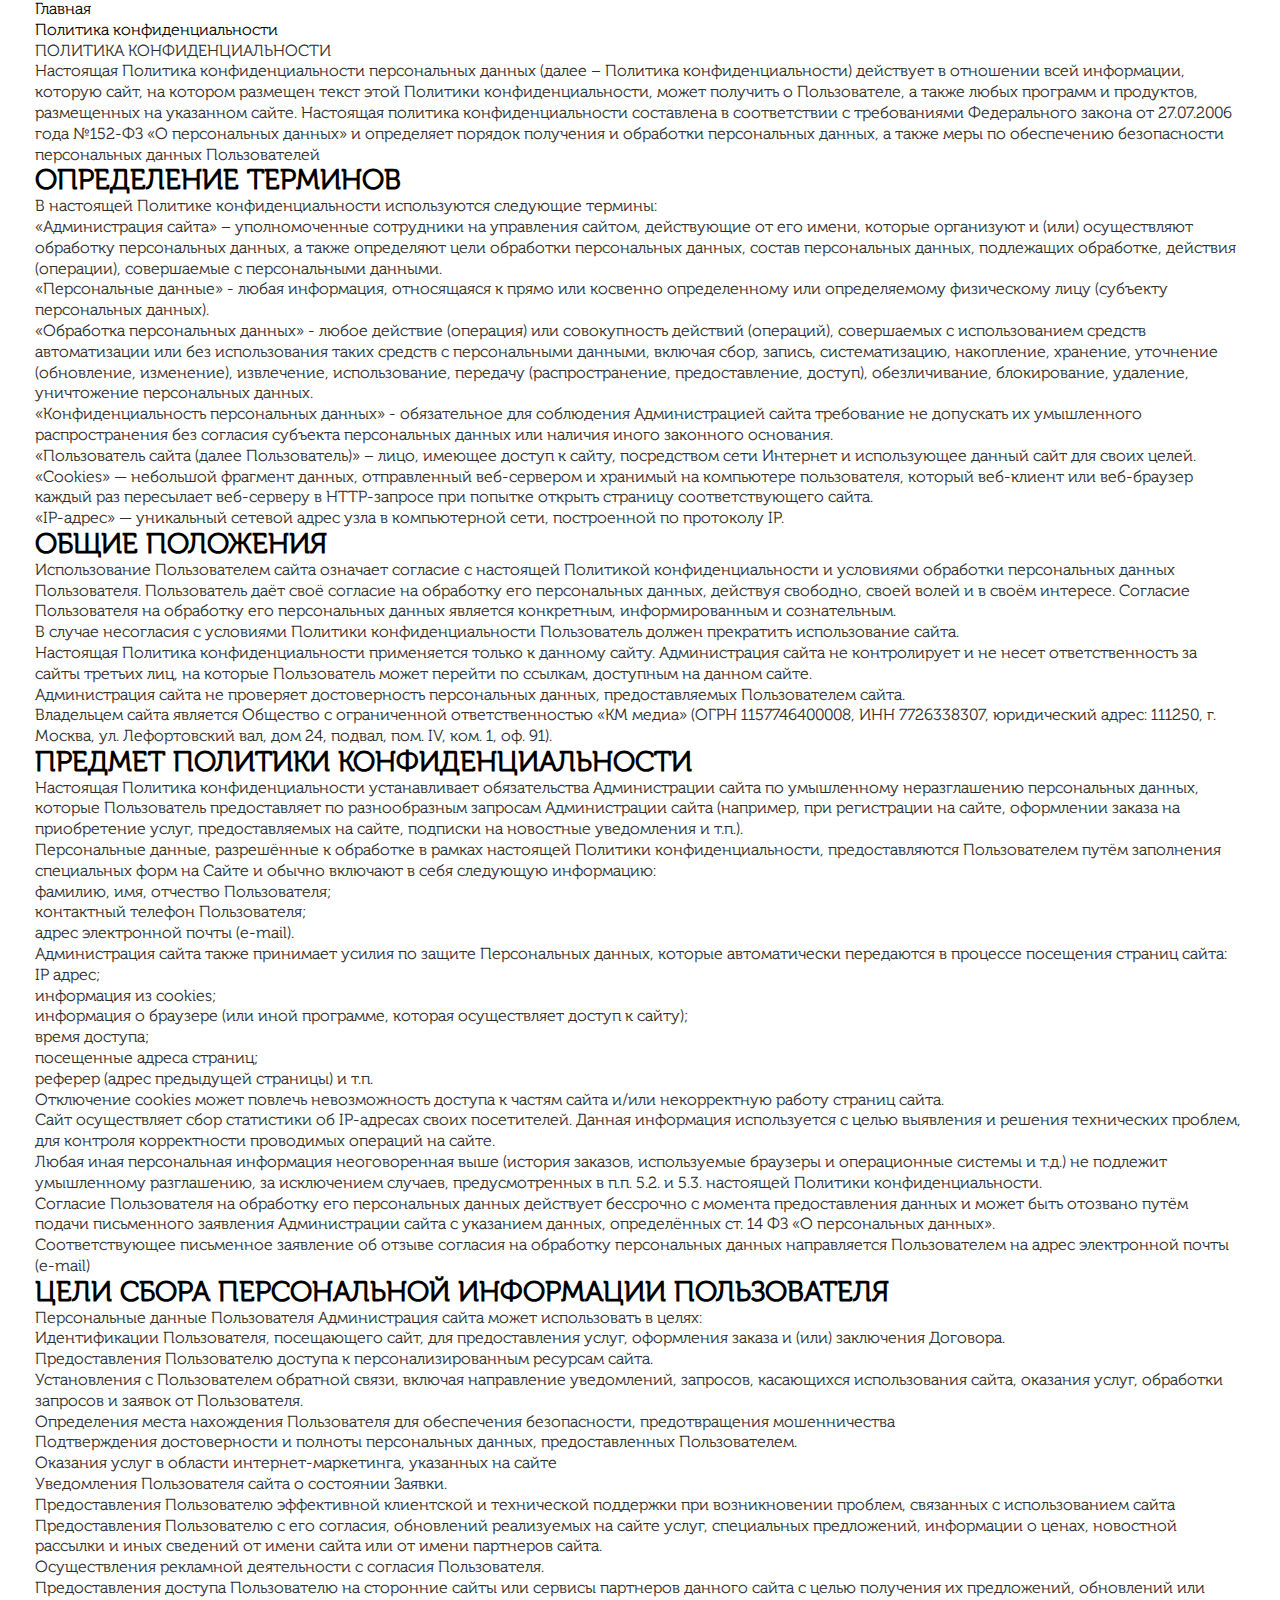
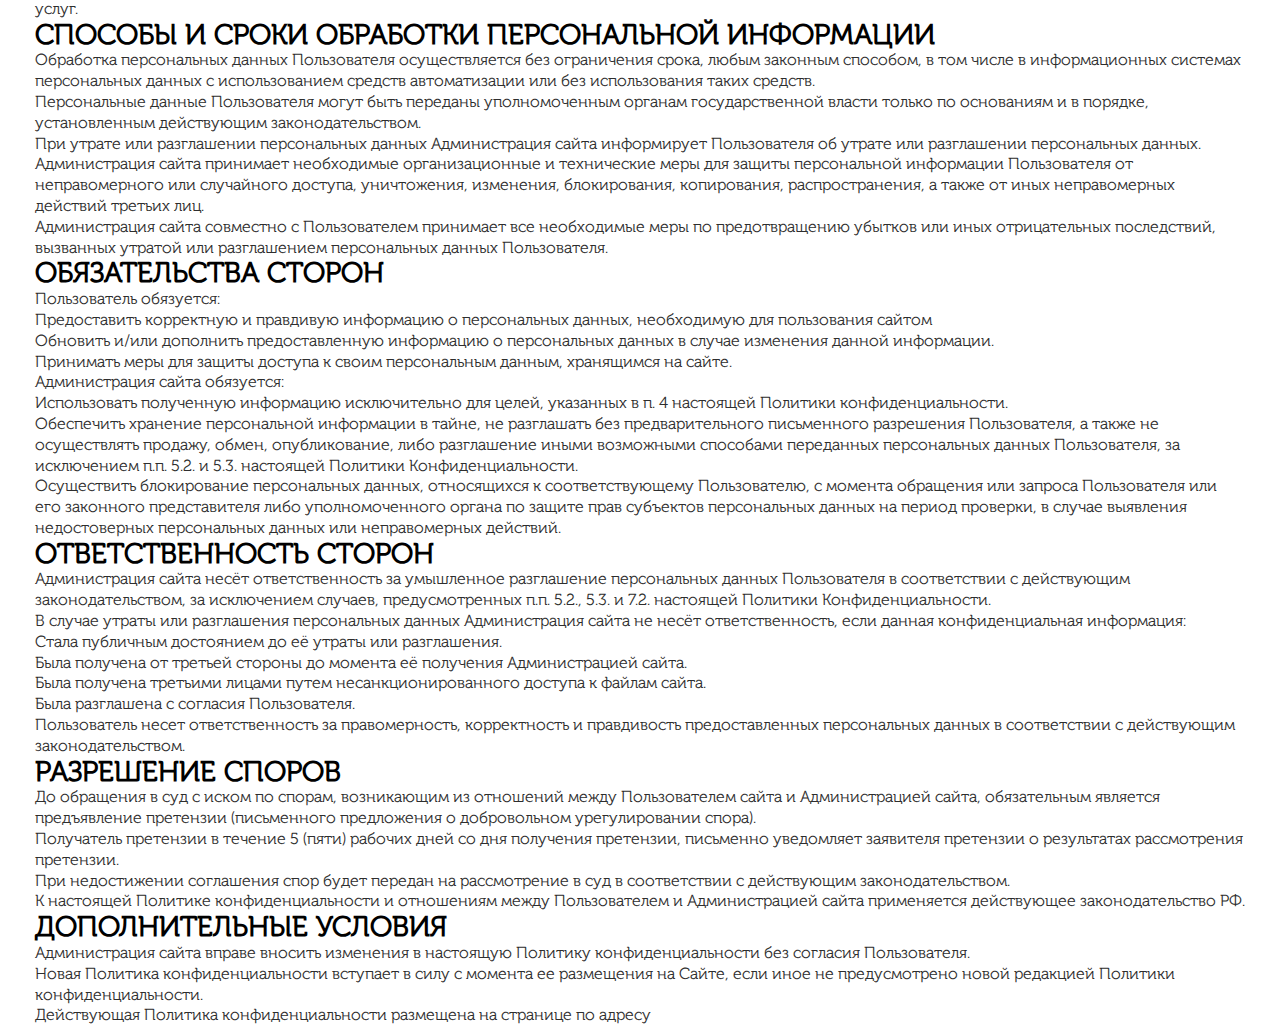
==== policy.html @ cc9a15c7 "Add files via upload" ====
<!DOCTYPE html>
<html lang="ru">
<head>
    <meta charset="UTF-8">
    <meta http-equiv="X-UA-Compatible" content="IE=edge">
    <meta name="viewport" content="width=device-width, initial-scale=1.0">
    <link rel="stylesheet" href="css/reset.css">
    <link rel="stylesheet" href="css/style.css">
    <title>Политика конфиденциальности</title>
</head>
    <body>
        <div class="privacy">
            <div class="container">

                <nav class="privacy-nav">
                    <ul class="privacy-nav__list">
                        <li class="privacy-nav__item">
                            <a class="privacy-nav__link" href="index.html" aria-label="Вернутся на главную страницу">Главная</a>
                        </li>
                        <li class="privacy-nav__item">
                            <a class="disabled">Политика конфиденциальности</a>
                        </li>
                    </ul>
                </nav>

                <div class="privacy__container">
                    <h1 class="privacy__heading">ПОЛИТИКА КОНФИДЕНЦИАЛЬНОСТИ</h1>
                    <p class="privacy__text">
                        Настоящая Политика конфиденциальности персональных данных (далее – Политика конфиденциальности) действует в отношении всей информации, которую сайт, на котором размещен текст этой Политики конфиденциальности, может получить о Пользователе, а также любых программ и продуктов, размещенных на указанном сайте. Настоящая политика конфиденциальности составлена в соответствии с требованиями Федерального закона от 27.07.2006 года №152-ФЗ «О персональных данных» и определяет порядок получения и обработки персональных данных, а также меры по обеспечению безопасности персональных данных Пользователей
                    </p>
                </div>

               <ol class="privacy__list-wrapper">

                    <li class="privacy__items-wrapper">
                        <h2 class="privacy__heading">
                            ОПРЕДЕЛЕНИЕ ТЕРМИНОВ
                        </h2>
                        <ol class="privacy__list">
                            <li class="privacy__item">
                                В настоящей Политике конфиденциальности используются следующие термины:
                            </li>
                            <li class="privacy__item">
                                «Администрация сайта» – уполномоченные сотрудники на управления сайтом, действующие от его имени, которые организуют и (или) осуществляют обработку персональных данных, а также определяют цели обработки персональных данных, состав персональных данных, подлежащих обработке, действия (операции), совершаемые с персональными данными.
                            </li>
                            <li class="privacy__item">
                                «Персональные данные» - любая информация, относящаяся к прямо или косвенно определенному или определяемому физическому лицу (субъекту персональных данных).
                            </li>
                            <li class="privacy__item">
                                «Обработка персональных данных» - любое действие (операция) или совокупность действий (операций), совершаемых с использованием средств автоматизации или без использования таких средств с персональными данными, включая сбор, запись, систематизацию, накопление, хранение, уточнение (обновление, изменение), извлечение, использование, передачу (распространение, предоставление, доступ), обезличивание, блокирование, удаление, уничтожение персональных данных.
                            </li>
                            <li class="privacy__item">
                                «Конфиденциальность персональных данных» - обязательное для соблюдения Администрацией сайта требование не допускать их умышленного распространения без согласия субъекта персональных данных или наличия иного законного основания.
                            </li>
                            <li class="privacy__item">
                                «Пользователь сайта (далее Пользователь)» – лицо, имеющее доступ к сайту, посредством сети Интернет и использующее данный сайт для своих целей.
                            </li>
                            <li class="privacy__item">
                                «Cookies» — небольшой фрагмент данных, отправленный веб-сервером и хранимый на компьютере пользователя, который веб-клиент или веб-браузер каждый раз пересылает веб-серверу в HTTP-запросе при попытке открыть страницу соответствующего сайта.
                            </li>
                            <li class="privacy__item">
                                «IP-адрес» — уникальный сетевой адрес узла в компьютерной сети, построенной по протоколу IP.
                            </li>
                        </ol>
                    </li>

                    <li class="privacy__items-wrapper">
                        <h2 class="privacy__heading">
                            ОБЩИЕ ПОЛОЖЕНИЯ
                        </h2>
                        <ol class="privacy__list">
                            <li class="privacy__item">
                                Использование Пользователем сайта означает согласие с настоящей Политикой конфиденциальности и условиями обработки персональных данных Пользователя. Пользователь даёт своё согласие на обработку его персональных данных, действуя свободно, своей волей и в своём интересе. Согласие Пользователя на обработку его персональных данных является конкретным, информированным и сознательным.
                            </li>
                            <li class="privacy__item">
                                В случае несогласия с условиями Политики конфиденциальности Пользователь должен прекратить использование сайта.
                            </li>
                            <li class="privacy__item">
                                Настоящая Политика конфиденциальности применяется только к данному сайту. Администрация сайта не контролирует и не несет ответственность за сайты третьих лиц, на которые Пользователь может перейти по ссылкам, доступным на данном сайте.
                            </li>
                            <li class="privacy__item">
                                Администрация сайта не проверяет достоверность персональных данных, предоставляемых Пользователем сайта.
                            </li>
                            <li class="privacy__item">
                                Владельцем сайта является Общество с ограниченной ответственностью «КМ медиа» (ОГРН 1157746400008, ИНН 7726338307, юридический адрес: 111250, г. Москва, ул. Лефортовский вал, дом 24, подвал, пом. IV, ком. 1, оф. 91).
                            </li>
                        </ol>
                    </li>

                    <li class="privacy__items-wrapper">
                        <h2 class="privacy__heading">
                            ПРЕДМЕТ ПОЛИТИКИ КОНФИДЕНЦИАЛЬНОСТИ
                        </h2>
                        <ol class="privacy__list">
                            <li class="privacy__item">
                                Настоящая Политика конфиденциальности устанавливает обязательства Администрации сайта по умышленному неразглашению персональных данных, которые Пользователь предоставляет по разнообразным запросам Администрации сайта (например, при регистрации на сайте, оформлении заказа на приобретение услуг, предоставляемых на сайте, подписки на новостные уведомления и т.п.).
                            </li>
                            <li class="privacy__item">
                                Персональные данные, разрешённые к обработке в рамках настоящей Политики конфиденциальности, предоставляются Пользователем путём заполнения специальных форм на Сайте и обычно включают в себя следующую информацию:
                            </li>
                            <li class="privacy__item">
                                фамилию, имя, отчество Пользователя;
                            </li>
                            <li class="privacy__item">
                                контактный телефон Пользователя;
                            </li>
                            <li class="privacy__item">
                                адрес электронной почты (e-mail).
                            </li>
                            <li class="privacy__item">
                                Администрация сайта также принимает усилия по защите Персональных данных, которые автоматически передаются в процессе посещения страниц сайта:
                                <ul class="privacy__item-list">
                                    <li class="privacy__item-item">
                                        IP адрес;
                                    </li>
                                    <li class="privacy__item-item">
                                        информация из cookies;
                                    </li>
                                    <li class="privacy__item-item">
                                        информация о браузере (или иной программе, которая осуществляет доступ к сайту);
                                    </li>
                                    <li class="privacy__item-item">
                                        время доступа;
                                    </li>
                                    <li class="privacy__item-item">
                                        посещенные адреса страниц;
                                    </li>
                                    <li class="privacy__item-item">
                                        реферер (адрес предыдущей страницы) и т.п.
                                    </li>
                                </ul>
                            </li>
                            <li class="privacy__item">
                                Отключение cookies может повлечь невозможность доступа к частям сайта и/или некорректную работу страниц сайта.
                            </li>
                            <li class="privacy__item">
                                Сайт осуществляет сбор статистики об IP-адресах своих посетителей. Данная информация используется с целью выявления и решения технических проблем, для контроля корректности проводимых операций на сайте.
                            </li>
                            <li class="privacy__item">
                                Любая иная персональная информация неоговоренная выше (история заказов, используемые браузеры и операционные системы и т.д.) не подлежит умышленному разглашению, за исключением случаев, предусмотренных в п.п. 5.2. и 5.3. настоящей Политики конфиденциальности.
                            </li>
                            <li class="privacy__item">
                                Согласие Пользователя на обработку его персональных данных действует бессрочно с момента предоставления данных и может быть отозвано путём подачи письменного заявления Администрации сайта с указанием данных, определённых ст. 14 ФЗ «О персональных данных».
                            </li>
                            <li class="privacy__item">
                                Соответствующее письменное заявление об отзыве согласия на обработку персональных данных направляется Пользователем на адрес электронной почты (e-mail)
                            </li>
                        </ol>
                    </li>

                    <li class="privacy__items-wrapper">
                        <h2 class="privacy__heading">
                            ЦЕЛИ СБОРА ПЕРСОНАЛЬНОЙ ИНФОРМАЦИИ ПОЛЬЗОВАТЕЛЯ
                        </h2>
                        <ol class="privacy__list">
                            <li class="privacy__item">
                                Персональные данные Пользователя Администрация сайта может использовать в целях:
                            </li>
                            <li class="privacy__item">
                                Идентификации Пользователя, посещающего сайт, для предоставления услуг, оформления заказа и (или) заключения Договора.
                            </li>
                            <li class="privacy__item">
                                Предоставления Пользователю доступа к персонализированным ресурсам сайта.
                            </li>
                            <li class="privacy__item">
                                Установления с Пользователем обратной связи, включая направление уведомлений, запросов, касающихся использования сайта, оказания услуг, обработки запросов и заявок от Пользователя.
                            </li>
                            <li class="privacy__item">
                                Определения места нахождения Пользователя для обеспечения безопасности, предотвращения мошенничества
                            </li>
                            <li class="privacy__item">
                                Подтверждения достоверности и полноты персональных данных, предоставленных Пользователем.
                            </li>
                            <li class="privacy__item">
                                Оказания услуг в области интернет-маркетинга, указанных на сайте
                            </li>
                            <li class="privacy__item">
                                Уведомления Пользователя сайта о состоянии Заявки.
                            </li>
                            <li class="privacy__item">
                                Предоставления Пользователю эффективной клиентской и технической поддержки при возникновении проблем, связанных с использованием сайта
                            </li>
                            <li class="privacy__item">
                                Предоставления Пользователю с его согласия, обновлений реализуемых на сайте услуг, специальных предложений, информации о ценах, новостной рассылки и иных сведений от имени сайта или от имени партнеров сайта.
                            </li>
                            <li class="privacy__item">
                                Осуществления рекламной деятельности с согласия Пользователя.
                            </li>
                            <li class="privacy__item">
                                Предоставления доступа Пользователю на сторонние сайты или сервисы партнеров данного сайта с целью получения их предложений, обновлений или услуг.
                            </li>
                        </ol>
                    </li>

                    <li class="privacy__items-wrapper">
                        <h2 class="privacy__heading">
                            СПОСОБЫ И СРОКИ ОБРАБОТКИ ПЕРСОНАЛЬНОЙ ИНФОРМАЦИИ
                        </h2>
                        <ol class="privacy__list">
                            <li class="privacy__item">
                                Обработка персональных данных Пользователя осуществляется без ограничения срока, любым законным способом, в том числе в информационных системах персональных данных с использованием средств автоматизации или без использования таких средств.
                            </li>
                            <li class="privacy__item">
                                Персональные данные Пользователя могут быть переданы уполномоченным органам государственной власти только по основаниям и в порядке, установленным действующим законодательством.
                            </li>
                            <li class="privacy__item">
                                При утрате или разглашении персональных данных Администрация сайта информирует Пользователя об утрате или разглашении персональных данных.
                            </li>
                            <li class="privacy__item">
                                Администрация сайта принимает необходимые организационные и технические меры для защиты персональной информации Пользователя от неправомерного или случайного доступа, уничтожения, изменения, блокирования, копирования, распространения, а также от иных неправомерных действий третьих лиц.
                            </li>
                            <li class="privacy__item">
                                Администрация сайта совместно с Пользователем принимает все необходимые меры по предотвращению убытков или иных отрицательных последствий, вызванных утратой или разглашением персональных данных Пользователя.
                            </li>
                        </ol>
                    </li>

                    <li class="privacy__items-wrapper">
                        <h2 class="privacy__heading">
                            ОБЯЗАТЕЛЬСТВА СТОРОН
                        </h2>
                        <ol class="privacy__list">
                            <li class="privacy__item">
                                Пользователь обязуется:
                            </li>
                            <li class="privacy__item">
                                Предоставить корректную и правдивую информацию о персональных данных, необходимую для пользования сайтом
                            </li>
                            <li class="privacy__item">
                                Обновить и/или дополнить предоставленную информацию о персональных данных в случае изменения данной информации.
                            </li>
                            <li class="privacy__item">
                                Принимать меры для защиты доступа к своим персональным данным, хранящимся на сайте.
                            </li>
                            <li class="privacy__item">
                                Администрация сайта обязуется:
                            </li>
                            <li class="privacy__item">
                                Использовать полученную информацию исключительно для целей, указанных в п. 4 настоящей Политики конфиденциальности.
                            </li>
                            <li class="privacy__item">
                                Обеспечить хранение персональной информации в тайне, не разглашать без предварительного письменного разрешения Пользователя, а также не осуществлять продажу, обмен, опубликование, либо разглашение иными возможными способами переданных персональных данных Пользователя, за исключением п.п. 5.2. и 5.3. настоящей Политики Конфиденциальности.
                            </li>
                            <li class="privacy__item">
                                Осуществить блокирование персональных данных, относящихся к соответствующему Пользователю, с момента обращения или запроса Пользователя или его законного представителя либо уполномоченного органа по защите прав субъектов персональных данных на период проверки, в случае выявления недостоверных персональных данных или неправомерных действий.
                            </li>
                        </ol>
                    </li>

                    <li class="privacy__items-wrapper">
                        <h2 class="privacy__heading">
                            ОТВЕТСТВЕННОСТЬ СТОРОН
                        </h2>
                        <ol class="privacy__list">
                            <li class="privacy__item">
                                Администрация сайта несёт ответственность за умышленное разглашение персональных данных Пользователя в соответствии с действующим законодательством, за исключением случаев, предусмотренных п.п. 5.2., 5.3. и 7.2. настоящей Политики Конфиденциальности.
                            </li>
                            <li class="privacy__item">
                                В случае утраты или разглашения персональных данных Администрация сайта не несёт ответственность, если данная конфиденциальная информация:
                            </li>
                            <li class="privacy__item">
                                Стала публичным достоянием до её утраты или разглашения.
                            </li>
                            <li class="privacy__item">
                                Была получена от третьей стороны до момента её получения Администрацией сайта.
                            </li>
                            <li class="privacy__item">
                                Была получена третьими лицами путем несанкционированного доступа к файлам сайта.
                            </li>
                            <li class="privacy__item">
                                Была разглашена с согласия Пользователя.
                            </li>
                            <li class="privacy__item">
                                Пользователь несет ответственность за правомерность, корректность и правдивость предоставленных персональных данных в соответствии с действующим законодательством.
                            </li>
                        </ol>
                    </li>

                    <li class="privacy__items-wrapper">
                        <h2 class="privacy__heading">
                            РАЗРЕШЕНИЕ СПОРОВ
                        </h2>
                        <ol class="privacy__list">
                            <li class="privacy__item">
                                До обращения в суд с иском по спорам, возникающим из отношений между Пользователем сайта и Администрацией сайта, обязательным является предъявление претензии (письменного предложения о добровольном урегулировании спора).
                            </li>
                            <li class="privacy__item">
                                Получатель претензии в течение 5 (пяти) рабочих дней со дня получения претензии, письменно уведомляет заявителя претензии о результатах рассмотрения претензии.
                            </li>
                            <li class="privacy__item">
                                При недостижении соглашения спор будет передан на рассмотрение в суд в соответствии с действующим законодательством.
                            </li>
                            <li class="privacy__item">
                                К настоящей Политике конфиденциальности и отношениям между Пользователем и Администрацией сайта применяется действующее законодательство РФ.
                            </li>
                        </ol>
                    </li>

                    <li class="privacy__items-wrapper">
                        <h2 class="privacy__heading">
                            ДОПОЛНИТЕЛЬНЫЕ УСЛОВИЯ
                        </h2>
                        <ol class="privacy__list">
                            <li class="privacy__item">
                                Администрация сайта вправе вносить изменения в настоящую Политику конфиденциальности без согласия Пользователя.
                            </li>
                            <li class="privacy__item">
                                Новая Политика конфиденциальности вступает в силу с момента ее размещения на Сайте, если иное не предусмотрено новой редакцией Политики конфиденциальности.
                            </li>
                            <li class="privacy__item">
                                Действующая Политика конфиденциальности размещена на странице по адресу
                            </li>
                        </ol>
                    </li>

                    

               </ol>


                
            </div>
        </div>
    </body>
</html>
---- css/style.css ----
@font-face{
    font-family: 'Museo Cyrl';
    font-style: normal;
    font-display: swap;
    src: url(../fonts/MuseoCyrl300.woff2) format('woff2'),
         url(../fonts/MuseoCyrl300.woff) format('woff'),
         url(../fonts/MuseoCyrl500.woff2) format('woff2'),
         url(../fonts/MuseoCyrl500.woff) format('woff'),
         url(../fonts/MuseoCyrl700.woff2) format('woff2'),
         url(../fonts/MuseoCyrl700.woff) format('woff');
}

html,
body {
    box-sizing: border-box;
    width: 100%;
    height: 100%;
    min-height: 100%;
    scroll-behavior: smooth;
  }

html::-webkit-scrollbar {
    width: 5px; /* ширина для вертикального скролла */
    height: 0px; /* высота для горизонтального скролла */
    background-color: rgb(255, 219, 219); /* цвет фона */
    border-radius: 10px;
}

html::-webkit-scrollbar-thumb {
    background-color: rgb(255, 81, 81);
    border-radius: 10px;
}

*,
*:before,
*:after {
    box-sizing: inherit;
  }

body{
    font-family: 'Museo Cyrl', sans-serif;
    font-style: normal;
    font-weight: 300;
    font-size: 16px;
    line-height: 1.3;
    color: #2e2e2e;
    cursor: default;
}

.wrapper{
    display: flex;
    flex-direction: column;
    height: 100%;
}

.main{
    flex: 1 1 auto;
}

body.lock{
    overflow: hidden;
}

h2{
    font-family: 'Museo Cyrl', sans-serif;
    font-weight: 700;
    font-size: 28px;
    line-height: 1.1;
    color: #000000;
}

h3{
    font-family: 'Museo Cyrl', sans-serif;
    font-weight: 700;
    font-size: 24px;
    line-height: 1.1;
    color: #000000;
}

h4{
    font-family: 'Museo Cyrl', sans-serif;
    font-weight: 700;
    font-size: 18px;
    line-height: 1.1;
}

a{
    font-family: inherit;
    color: #000000;
    display: inline-block;
    cursor: pointer;
    text-decoration: none;
    font-size: 16px;
}

.btn{
    padding: 15px 20px;
    width: 100%;
    max-width: 200px;
    border-radius: 90px;
    transition: 0.3s;
    font-size: 16px;
    font-weight: 500;
    transition-property: all;
    text-align: center;
    vertical-align: middle;
}

.pink-btn {
    color: #ffffff;
    background-color: rgba(255, 0, 179, 1);
    background-image: linear-gradient(to top, rgba(0, 0, 0, 0.4), rgba(0, 0, 0, 0));
}

.pink-btn:hover{
    background-color: rgba(255, 0, 179, 0.8);
}

.yellow-btn{
    color: #000000;
    background-color: rgba(255, 251, 0, 1);
    background-image: linear-gradient(to top, rgba(0, 0, 0, 0.4), rgba(0, 0, 0, 0));
}

.yellow-btn:hover{
    background-color: rgba(255, 251, 0, 0.9);
    box-shadow: 0px 2px 5px rgba(255, 251, 0, 0.5);
}

.text-pink{
    color: rgb(255, 50, 102);
}

.text-yellow {
    color: rgb(245, 225, 148);
}

.list__item{
    position: relative;
}

.list__item::before{
    content: '';
    position: absolute;
    top: 7px;
    left: 0;
    width: 6px;
    height: 6px;
    border-radius: 50%;
    background-color: #fc9090;
}

.title-decor{
    position: relative;
}

.title-decor:after{
    content: '';
    position: absolute;
    bottom: -30px;
    left: 50%;
    transform: translateX(-50%);
    background-image: url(../images/dance-directions/stars.png);
    background-size: contain; 
}

.item-hover{
    border-radius: 15px;
    background-color: #fff5f5;
    border: 2px solid transparent;
    box-shadow: 0px 4px 8px rgba(0, 0, 0, 0.2);
    transition: 0.3s;
    transition-property: all;
    will-change: transform;
}

.item-hover:hover{
    background-color: #ffecec;
    border: 2px solid #fcc9c9;
    box-shadow: 0px 4px 8px rgba(0, 0, 0, 0.4);
    transform: translateY(-1px);
}

.container{
    max-width: 1230px;
    padding: 0 10px;
    margin: 0 auto;
}

button{
    cursor: pointer;
    border: 0;
}





.header__inner {
    display: flex;
    justify-content: space-between;
    align-items: center;
    padding: 15px 0;
}

.header__inner > *{
    margin: 0px 10px;
}

.header__inner > :first-child{
    margin-left: 0;
}

.header__inner > :last-child{
    margin-right: 0;
}

.logo-link {
    display: flex;
    align-items: center;
}

.logo-images {
    margin-right: 15px;
}

.logo-images img {
    width: 45px;
    height: 46px;
}

.logo-name {
    font-weight: 700;
}

.header__maps {
    display: flex;
    align-items: center;
}

.header__maps img {
    width: 18px;
    height: 24px;
}

.popup-maps {
    padding: 50px 30px 30px;
}

.popup-maps__title {
    text-align: center;
    margin-bottom: 30px;
}

.popup-maps__text {
    margin-bottom: 15px;
}

.popup-maps__text:last-child {
    margin-bottom: 0;
}

.header__maps-image {
    display: block;
    margin-right: 15px;
}

.header__phone {
    display: flex;
    align-items: center;
}

.header__phone-link{
    font-weight: 700;
}

.header__phone-link:hover{
    text-decoration: underline;
}

.header__phone-image {
    display: block;
    margin-right: 15px;
}

.header__phone-image img {
    width: 18px;
    height: 24px;
}

.header__callback-link{
    box-shadow: 0px 3px 10px rgb(163, 163, 163);
}

.header__callback-link:hover{
    box-shadow: 0px 3px 10px rgb(102, 102, 102);
}





.school-presentation{
    width: 100%;
    min-height: 600px;
    padding: 50px 0 20px;
    margin-bottom: 50px;
    background-size: cover;
    background-position: center;
    background-repeat: no-repeat;
    color: #ffffff;
}

.school-presentation__inner {
    display: flex;
    align-items: center;
    justify-content: center;
}

.school-presentation__image{
    display: flex;
    justify-content: center;
    align-items: flex-end;
    max-width: 400px;
    margin-right: 15px;
}

.school-presentation__image img{
    width: 100%;
}

.school-presentation__info {
    width: 100%;
    max-width: 560px;
}

.school-presentation__text {
    font-size: 30px;
    line-height: 1.4;
    font-weight: 700;
    margin-bottom: 30px;
}

.school-presentation__text .text-yellow{
    font-size: 35px;
}

.school-presentation__button {
    display: flex;
    align-items: center;
    margin-bottom: 40px;
}

.school-presentation__trial{
    position: relative;
}

.school-presentation__trial img{
    position: absolute;
    top: 50%;
    right: -55px;
    transform: translateY(-50%);
    width: 95px;
    height: 75px;
}

.school-presentation__directions{
    color: rgba(255, 251, 0, 1);
    border: 1px solid rgba(255, 251, 0, 1);
    background-image: linear-gradient(to top, rgba(0, 0, 0, 0.4), rgba(0, 0, 0, 0));
    margin-left: 65px;
}

.school-presentation__directions:hover{
    color: #000000;
    background-color: rgba(255, 251, 0, 1);
    box-shadow: 0px 2px 7px rgba(255, 251, 0, 0.5);
}

.school-presentation__list {
    display: flex;
    flex-wrap: wrap;
    margin-bottom: -25px;
}

.school-presentation__item {
    width: 50%;
    position: relative;
    padding-left: 35px;
    padding-right: 20px;
    margin-bottom: 25px;
}

.school-presentation__item::before{
    content: '';
    position: absolute;
    top: 5px;
    left: 0;
    background-image: url(../images/school-presentation/lightning.webp);
    width: 21px;
    height: 32px;
}




.video-preview {
    background: url(../images/video-preview/cap.png) 0% 0%, url(../images/video-preview/circle.png) 90% 15%, url(../images/video-preview/running.png) 90% 100%, url(../images/video-preview/triangle.png) 10% 50%;
    background-repeat: no-repeat;
    background-size: 250px;
    padding-bottom: 100px;
    margin-bottom: 20px;
}

.video-preview__title {
    text-align: center;
    margin-bottom: 10px;
}

.video-preview__inner {
    display: flex;
    justify-content: center;
    padding: 20px 0 50px;
}


.video-preview__image {
    position: relative;
    z-index: 2;
    max-width: 760px;
    margin: 0 15px;
}

.video-preview__image img{
    border-radius: 200px;
}

.video-preview__bg{
    display: block;
    object-fit: cover;
    width: 100%;
    height: 100%;
    max-height: 410px;
}

.video-preview__link{
    position: absolute;
    top: 50%;
    left: 50%;
    transform: translate(-50%, -50%);
}

.video-preview__link img{
    transition: 0.5s;
    transition-property: all;
    width: 120px;
    height: 120px;
}

.video-preview__link img:hover{
    transform: scale(1.30);
}

.video-preview__popup{
    width: 100%;
    height: 350px;
    margin: auto;
}

.video-preview__iframe{
    width: 100%;
    height: 350px;
    border-width: 0px;
}




.better-conditions {
    background: url(../images/better-conditions/star.png) 0% 20% / 200px, url(../images/background/better-conditions_bg.png) 100% 100% / 100%, url(../images/better-conditions/circle.png) 100% 100% / 300px;
    background-repeat: no-repeat;
    margin-bottom: 50px;
}

.better-conditions__inner {
    display: flex;
    justify-content: center;
    align-items: center;
    width: 100%;
    height: 100%;
}

.better-conditions__info {
    width: 100%;
    max-width: 400px;
    margin-right: 10px;
}

.better-conditions__title {
    margin-bottom: 25px;
}

.better-conditions__item {
    padding-left: 20px;
    margin-bottom: 15px;
    position: relative;
}

.better-conditions__item:last-child{
    margin-bottom: 0;
}

.better-conditions__span {
    font-weight: 700;
}

.better-conditions__image {
    width: 100%;
    max-width: 280px;
    position: relative;
    z-index: -1;
}

.better-conditions__image img{
    display: block;
    object-fit: contain;
    width: 100%;
    height: 100%;
    max-height: 480px;
}



.dance-directions {
    margin-bottom: 50px;
}

.dance-directions__title {
    text-align: center;
    margin-bottom: 60px;
}

.dance-directions .title-decor:after{
    width: 95px;
    height: 15px;
}

.dance-directions__inner {
    display: flex;
    justify-content: center;
    flex-wrap: wrap;
    width: 100%;
    margin-bottom: -20px;
}

.dance-directions__wrapper{
    display: flex;
    align-items: stretch;
    padding: 20px;
    width: 100%;
    max-width: 300px;
    min-height: 260px;
}

.dance-directions__item {
    position: relative;
    z-index: 1;
    display: block;
    width: 100%;
    border-radius: 20px;
    background-color: #fcf5f5;
    transition: 0.5s;
    transition-property: all;
    border: 2px solid transparent;
    box-shadow: 0px 8px 10px rgba(233, 233, 233, 1);
    will-change: transform;
}

.dance-directions__item:hover{
    transform: scale(1.05);
    z-index: 2;
    border: 2px solid #fcd2d2;
    box-shadow: 0px 8px 10px rgb(207, 207, 207);
}

.dance-directions__image {
    position: relative;
    border-radius: 20px;  
}

.dance-directions__image img{
    display: block;
    object-fit: cover;
    width: 100%;
    height: 100%;
    max-height: 169px;
    border-radius: 18px 18px 0 0;  
}

.dance-directions__info {
    text-align: center;
    padding: 15px;
}

.dance-directions__text {
    font-size: 20px;
    font-weight: 700;
}

.dance-directions__span{
    display: inline-block;
    margin-top: 5px;
}




.classes {
    margin-bottom: 80px;
}

.classes__title {
    text-align: center;
    margin-bottom: 30px;
}

.classes__inner{
    padding: 0 110px;
}

.classes__slider {
    max-width: 760px;
    height: 100%;
    margin: auto;
    position: relative;
}

.slick-arrow{
    cursor: pointer;
    position: absolute;
    z-index: 5;
    font-size: 0px;
    width: 50px;
    height: 50px;
    background-color: #fcd2d2;
    border: 2px solid transparent;
    border-radius: 50%;
    transition: 0.3s;
    transition-property: all;
    box-shadow: 0px 4px 10px rgba(0, 0, 0, 0.2);
}

.slick-arrow:hover{
    background-color: #ffdada;
    border: 2px solid #fc9090;
    box-shadow: 0px 4px 10px rgba(0, 0, 0, 0.4);
}

.slick-arrow:active{
    background-color: #ffe7e7;
    border: 2px solid #fc9090;
}

.slick-prev{
    top: 50%;
    left: -100px;
    transform: translateY(-50%);
    position: absolute;
}

.slick-prev:before,
.slick-prev:after{
    content: '';
    width: 20px;
    height: 2px;
    background-color: #fc9090;
    position: absolute;
    top: 50%;
    left: 15px;
    transform-origin: left;
    transition: 0.3s;
    transition-property: all;
    will-change: left;
}

.slick-prev:hover:before,
.slick-prev:hover:after{
    left: 12px;
}

.slick-prev:active:before,
.slick-prev:active:after{
    left: 8px;
}

.slick-prev:before{
    transform: rotate(45deg);
}

.slick-prev:after{
    transform: rotate(-45deg);
}


.slick-next{
    top: 50%;
    right: -100px;
    transform: translateY(-50%);
    position: absolute;
}

.slick-next:before,
.slick-next:after{
    content: '';
    width: 20px;
    height: 2px;
    background-color: #fc9090;
    position: absolute;
    top: 50%;
    right: 15px;
    transform-origin: right;
    transition: 0.3s;
    transition-property: all;
    will-change: right;
}

.slick-next:hover:before,
.slick-next:hover:after{
    right: 12px;
}

.slick-next:active:before,
.slick-next:active:after{
    right: 8px;
}

.slick-next:before{
    transform: rotate(45deg);
}

.slick-next:after{
    transform: rotate(-45deg);
}

.classes__image img{
    display: block;
    width: 100%;
    height: 100%;
    max-height: 462px;
    object-fit: cover;
    border-radius: 40px;
}

.classes .slick-track .slick-slide{
    display: flex;
    height: auto;
    max-height: 462px;
}



.about-school {
    background-image:  url(../images/background/about-school_bg.webp);
    background-size: cover;
    background-repeat: no-repeat;
    background-position: 60% 0%;
    margin-bottom: 50px;
    padding: 50px 0;
}

.about-school__wrapper {
    margin-top: 70px;
    margin-bottom: 70px;
    max-width: 700px;
}

.about-school__title {
    text-align: center;
    margin-bottom: 20px;
}

.about-school__inner {
    display: flex;
    justify-content: center;
    flex-wrap: wrap;
    max-width: 700px;
    margin-bottom: -10px;
}

.about-school__container{
    width: 100%;
    max-width: 220px;
    min-height: 200px;
    padding: 10px;
}

.about-school__item {
    width: 100%;
    height: 100%;
    font-weight: 300;
    text-align: center;
    color: #ffffff;
}

.about-school__image{
    width: 100%;
    max-height: 152px;
    margin-bottom: 5px;
}

.about-school__image img{
    display: block;
    object-fit: cover;
    width: 100%;
    height: 100%;
    max-height: 152px;
    border-radius: 40px;
}





.timetable-classes {
    margin-bottom: 50px;
}

.timetable-classes .title-decor:after{
    width: 95px;
    height: 15px;
}

.timetable-classes__title {
    text-align: center;
    margin-bottom: 60px;
}

.timetable-classes__link {
    display: block;
    max-width: 235px;
    margin: auto;
}




.pass-classes {
    background-color: #fff9f9;
    margin-bottom: 50px;
}

.pass-classes__title {
    text-align: center;
    margin-bottom: 30px;
}

.pass-classes__inner {
    display: flex;
    flex-wrap: wrap;
    justify-content: center;
    margin-bottom: -15px;
}

.pass-classes__wrapper {
    padding: 15px;
}

.pass-classes__item {
    width: 100%;
    max-width: 271px;
    height: 100%;
    min-height: 400px;
    border-radius: 20px;
    background-color: #fff;
    background-position: center 120%;
    background-repeat: no-repeat;
    box-shadow: 0px 4px 10px rgba(0, 0, 0, 0.2);
}

.pass-classes__info {
    padding: 20px;
}

.pass-classes__header{
    margin-bottom: 10px;
    display: flex;
    align-items: center;
    justify-content: space-between;
}

.pass-classes__text {
    font-size: 14px;
}

.classes__text{
    margin-bottom: 10px;
}

.pass-classes__list {
    margin-top: 10px;
    margin-bottom: 10px;
}

.pass-classes__list-item {
    font-size: 13px;
    margin-bottom: 5px;
    padding-left: 10px;
    position: relative;
}

.pass-classes__list-item:last-child{
    margin-bottom: 0;
}

.pass-classes__link{
    display: block;
    margin: 30px auto 0px;
}

.pass-classes__image img {
    width: 55px;
    height: 46px;
}



.school-teacher {
    background: url(../images/school-teacher/school-teacher_star.webp) 0% 0% / 180px, url(../images/school-teacher/school-teacher_triagle.png) 100% 100% / 250px;
    background-repeat: no-repeat;
    margin-bottom: 50px;
}

.school-teacher__title {
    text-align: center;
    margin-bottom: 30px;
}

.school-teacher__subtitle {
    text-align: center;
    margin-bottom: 32px;
}

.school-teacher__inner {
    display: flex;
    justify-content: center;
}

.school-teacher__list {
    display: flex;
    flex-direction: column;
    justify-content: space-between;
    max-width: 200px;
}

.school-teacher__item {
    display: flex;
    align-items: center;
    flex-direction: column;
    justify-content: center;
}

.school-teacher__item-image {
    width: 95px;
    height: 141px;
    margin-bottom: 5px;
    display: flex;
    align-items: center;
    justify-content: center;
}

.school-teacher__item-image img{
    object-fit: contain;
    width: 100%;
    height: 100%;
}

.school-teacher__text {
    text-align: center;
}

.school-teacher__image {
    display: flex;
    align-items: center;
    max-width: 320px;
    margin: 0px 15px;
}

.school-teacher__image img{
    width: 100%;
}




.photoshoot {
    margin-bottom: 50px;
}

.photoshoot__title {
    text-align: center;
    margin-bottom: 60px;
}

.photoshoot .title-decor:after{
    width: 95px;
    height: 15px;
}

.photoshoot__inner{
    padding: 0 120px;
}

.photoshoot__slider {
    max-width: 760px;
    margin: 0 auto 30px;
}

.photoshoot__item,
.container-show__item{
    position: relative;
}

.container-show--active .photoshoot__image{
    z-index: -1;
}

.container-show--active{
    z-index: -1;
}

.photoshoot__image:hover {
    cursor: pointer;
}

.photoshoot__image:hover .video-preview__link img{
    transform: scale(1.30);
}

.photoshoot__image {
    position: relative;
    max-width: 760px;
}

.photoshoot__image-bg{
    object-fit: cover;
    max-height: 506px;
}

.photoshoot__image img{
    width: 100%;
}

.photoshoot__video-youtube {
    position: absolute;
    top: 0;
    left: 0;
    z-index: -1;
    width: 100%;
    height: 100%;
    max-width: 760px;
    margin: auto;
}

.photoshoot__video-youtube iframe{
    width: 100%;
    height: 100%;
    border-width: 0px;
}

.photoshoot .slick-track .slick-slide{
    height: auto;
    max-height: 500px;
}

.photoshoot__row-images {
    max-width: 760px;
    margin: auto;
    display: flex;
    align-items: stretch;
    justify-content: space-between;
}

.photoshoot__item-image {
    max-width: 245px;
    margin: 0 5px;
}

.photoshoot__item-image img {
    object-fit: cover;
    display: block;
    width: 100%;
    height: 100%;
    max-height: 226px;
    border-radius: 15px;
}




.publication-content {
    margin-bottom: 50px;
}
.publication-content__title {
    text-align: center;
    margin-bottom: 100px;
}

.publication-content .title-decor:after{
    background-image: url(../images/publication-content/publication-content_heart-letter.webp);
    width: 85px;
    height: 85px;
    bottom: -100px;
}

.publication-content__wrapper{
    background-image: url(../images/background/publication-content_bg.webp);
    background-size: cover;
    background-repeat: no-repeat;
    background-position: 50% 0;
    padding: 50px;
}

.publication-content__inner {
    max-width: 450px;
    margin: 100px 0;
    margin-left: 50px;
    color: #ffffff;
}

.publication-content__heading {
    color: #ffffff;
    margin-bottom: 25px;
}

.publication-content__list {
    margin-bottom: 25px;
}

.publication-content__item {
    margin-bottom: 15px;
    padding-left: 25px;
}

.publication-content__item:last-child{
    margin-bottom: 0;
}

.publication-content__list .list__item::before{
    left: 5px;
}

.publication-content__info {
    max-width: 335px;
    min-height: 140px;
    border-radius: 25px;
    padding: 15px 20px;
    color: #000000;
    position: relative;
}

.publication-content__info:before{
    content: '';
    position: absolute;
    top: -15px;
    left: -23px;
    background-image: url(../images/publication-content/publication-content_heart.webp);
    background-repeat: no-repeat;
    background-size: contain;
    width: 50px;
    height: 50px;
}




.cost-classes {
    margin-bottom: 50px;
}

.cost-classes__title {
    text-align: center;
    margin-bottom: 30px;
}

.cost-classes__inner {
    display: flex;
    flex-wrap: wrap;
    align-items: center;
    justify-content: center;
    margin-bottom: -7px;
}

.cost-classes__link {
    display: flex;
    align-items: center;
    justify-content: space-between;
    width: 100%;
    max-width: 455px;
    min-height: 75px;
    padding: 15px;
    margin: 7px;
}

.cost-classes__text {
    max-width: 220px;
    font-weight: 700;
}

.cost-classes__subscription {
    display: block;
    font-size: 12px;
    font-weight: 300;
    margin-top: 5px;
}

.cost-classes__btn {
    display: flex;
    align-items: center;
    text-align: center;
    margin: 30px auto 0px;
    position: relative;
}

.cost-classes__image {
    position: absolute;
    right: -70px;
    width: 100px;
    height: 75px;
}

.cost-classes__image img{
    width: 100%;
    object-fit: contain;
}




.dance-camp {
    background: url(../images/background/dance-camp_bg.png) 100% 100% / cover, url(../images/background/dance-camp_bgr.png) 100% 100% / cover;
    background-repeat: no-repeat;
    padding: 50px 0;
    margin-bottom: 20px;
}

.dance-camp__wrapper {
    display: flex;
    align-items: center;
    justify-content: center;
}

.dance-camp__inner {
    width: 100%;
    max-width: 765px;
    border-radius: 15px;
    padding: 40px;
    background-color: #fff3f3;
    border: 1px solid #fde1e1;
    text-align: center;
    position: relative;
}

.dance-camp__inner:before,
.dance-camp__inner:after{
    content: '';
    position: absolute;
    top: 50%;
    transform: translateY(-50%);
    width: 100%;
    max-width: 300px;
    height: 378px;
    background-size: contain;
    background-repeat: no-repeat;
}

.dance-camp__inner:before{
    background-image: url(../images/dance-camp/dance-camp_1.png);
    left: -155px;
}

.dance-camp__inner:after{
    background-image: url(../images/dance-camp/dance-camp_2.png);
    right: -92px;
}

.dance-camp__title {
    margin-bottom: 30px;
}

.dance-camp__list {
    width: 100%;
    max-width: 400px;
    margin: auto;
    margin-bottom: 30px;
    text-align: left;
}

.dance-camp__item {
    padding-left: 20px;
    margin-bottom: 15px;
}

.dance-camp__item:last-child{
    margin-bottom: 0;
}

.dance-camp__btn {
    margin-bottom: 20px;
}

.dance-camp__text {
    display: block;
    font-size: 14px;
    font-weight: 700;
}




.school-reviews {
    margin-bottom: 50px;
}

.school-reviews .title-decor:after{
    width: 95px;
    height: 15px;
}

.school-reviews__title {
    text-align: center;
    margin-bottom: 60px;
}

.school-reviews__inner{
    padding: 0 120px;
}

.school-reviews__slider {
    max-width: 760px;
    margin: auto;
}

.school-reviews__image img{
    display: block;
    object-fit: cover;
    width: 100%;
    height: 100%;
    max-height: 506px;
}



.trial-lesson {
    background-image: url(../images/background/trial-lesson_bg.png);
    background-size: cover;
    background-repeat: no-repeat;
    background-position: 57% 55%;
    padding: 50px 0;
    margin-bottom: 50px;
}

.trial-lesson__container { 
    position: relative;
}

.trial-lesson__inner {
    position: relative;
    z-index: 2;
    text-align: center;
    background-color: #fff3f3;
    border: 2px solid #fde1e1;
    border-radius: 20px;
    padding: 20px 15px;
    width: 100%;
    max-width: 320px;
    margin: 80px 0;
    margin-left: 150px;
}

.big-lightning {
    position: absolute;
    z-index: 1;
    width: 200px;
    height: 256px;
    top: -80px;
    left: 30px;
}

.small-lightning{
    position: absolute;
    z-index: 3;
    bottom: -100px;
    left: 384px;
    width: 150px;
    height: 205px;
}

.trial-lesson__image img{
    width: 100%;
    height: 100%;
}

.trial-lesson__title {
    margin-bottom: 5px;
}

.trial-lesson__subtitle{
    display: block;
    margin-bottom: 20px;
}

.trial-lesson__list {
    text-align: left;
    max-width: 270px;
    margin: 0 auto 10px;
}

.trial-lesson__item {
    padding-left: 15px;
    margin-bottom: 10px;
}

.trial-lesson__item:last-child{
    margin-bottom: 0;
}

.trial-lesson__price {
    margin-bottom: 10px;
}

.trial-lesson__new-price {
    color: #ff0000;
    font-size: 35px;
}

.trial-lesson__old-price {
    color: #000000;
    font-size: 18px;
    font-weight: 300;
}

.trial-lesson__btn {
    margin-bottom: 20px;
}

.trial-lesson__pol {
    font-size: 14px;
}

.trial-lesson__person {
    font-size: 12px;
}



.popular-questions {
    margin-bottom: 50px;
}
.popular-questions__title {
    text-align: center;
    margin-bottom: 30px;
}

.popular-questions__list {
    max-width: 800px;
    margin: auto;
    counter-reset: section;
}

.popular-questions__item {
    margin-bottom: 15px;
    counter-increment: my-counter;
    position: relative;
    
}

.popular-questions__item:hover{
    cursor: pointer;
}

.popular-questions__item:before{
    counter-increment: section;
    content: "" counter(section)".";
    position: absolute;
    top: 19px;
    left: 10px;
}

.popular-questions__item:last-child{
    margin-bottom: 0;
}

.popular-questions__heading {
    padding: 20px 55px 20px 35px;
}

.popular-questions__heading::before,
.popular-questions__heading::after{
    content: '';
    position: absolute;
    top: 30px;
    width: 20px;
    height: 2px;
    background-color: #ff8a8a;
    transition: 0.3s;
    transition-property: all;
}

.popular-questions__heading::before{
    transform: rotate(25deg);
    right: 30px;
}

.popular-questions__heading::after{
    transform: rotate(-25deg);
    right: 12px;
}

.popular-questions__heading.active::before{
    transform: rotate(-45deg);
    background-color: #ff0202;
}
.popular-questions__heading.active::after{
    transform: rotate(45deg);
    right: 16px;
    background-color: #ff0202;
}

.popular-questions__text {
    padding: 0px 20px 10px;
    display: none;
}

.popular-questions__subheading{
    margin-bottom: 10px;
}

.popular-questions__subitem {
    padding-left: 15px;
    margin-bottom: 2px;
    font-size: 13px;
    font-weight: 300;
}

.popular-questions__subitem:last-child{
    margin-bottom: 0;
}




.welcome-school {
    background: url(../images/welcome-school/welcome-school_cap.png) no-repeat 90% 0% / 350px;
    margin-bottom: 50px;
}

.welcome-school__title {
    text-align: center;
    margin-bottom: 30px;
}

.welcome-school__inner {
    display: flex;
    align-items: center;
    justify-content: space-evenly;
}

.welcome-school__maps {
    width: 100%;
    max-width: 680px;
    height: 1px;
    min-height: 440px;
    margin-right: 20px;
}

.welcome-school__contacts {
    text-align: center;
    padding: 10px;
}

.welcome-school__heading {
    margin-bottom: 10px;
}

.welcome-school__subtitle {
    margin-bottom: 30px;
}

.welcome-school__link {
    display: inline-block;
    margin: 0 10px 5px;
}

.welcome-school__link img {
    width: 38px;
    height: 38px;
}

.welcome-school__link:hover .welcome-school__social-text{
    color: #ff6e6e;
}

.welcome-school__social-text {
    display: block;
    font-size: 12px;
    transition: 0.3s;
    transition-property: color;
}

.welcome-school__btn {
    margin: 25px 0 10px;
}

.welcome-school__text {
    font-size: 12px;
}





.footer {
    background-color: #fff1f1;
    padding: 30px 0;
}

.footer__inner {
    display: flex;
    align-items: center;
    justify-content: space-evenly;
}

.footer__item {
    margin-bottom: 5px;
}

.footer__item:last-child{
    margin-bottom: 0;
}

.footer__inner > *{
    margin: 0 10px;
}

.footer__inner > :first-child{
    margin-left: 0;
}

.footer__inner > :last-child{
    margin-right: 0;
}






.feedback .popup__content{
    width: 100%;
    max-width: 420px;
    background-color: #fdf6f6;
    border-radius: 15px;
}

.feedback__popup {
    padding: 50px 30px;
}

.feedback__form fieldset {
    margin-bottom: 20px;
}

input[type="text"],
input[type="tel"]{
    width: 100%;
    padding: 10px;
    border-radius: 5px;
    border: 1px solid #fcc9c9;
    box-shadow: 0px 4px 8px rgba(0, 0, 0, 0.2);
    transition: 0.3s;
    transition-property: box-shadow;
}

input[type="text"]{
    margin-bottom: 15px;
}

input[type="text"]:hover,
input[type="tel"]:hover{
    box-shadow: 0px 4px 8px rgba(0, 0, 0, 0.4);
}

input[type="text"]:focus,
input[type="tel"]:focus{
    outline-color: #ff8a8a;
}

.feedback__heading {
    text-align: center;
    margin-bottom: 10px;
    font-size: 18px;
    font-weight: 700;
}

.feedback__text{
    display: block;
    margin-bottom: 5px;
}

.feedback__label{
    display: flex;
    align-items: center;
    position: relative;
}

.feedback__label .feedback__text{
    padding: 5px 5px 5px 40px;
    position: relative;
}

.feedback__label .feedback__text:before,
.feedback__label .feedback__text:after{
    content: '';
    position: absolute;
    top: 50%;
    transform: translateY(-50%);
    border-radius: 50%;
}

.feedback__label .feedback__text:before{
    left: 5px;
    width: 20px;
    height: 20px;
    border: 2px solid #fda7a7;
}

input[type="radio"]:focus + .feedback__text:before{
    box-shadow: 0px 2px 4px rgba(0, 0, 0, 0.4);
}

.feedback__label .feedback__text:after{
    left: 11px;
    width: 8px;
    height: 8px;
    border-radius: 50%;
    background-color: #fda7a7;
    visibility: hidden;
}

.feedback__label input[type="radio"]:checked + .feedback__text:after{
    visibility: visible;
}

.feedback__label input[type="radio"]{
    position: absolute;
    z-index: -1;
    opacity: 0;
}

.feedback__button {
    display: block;
    margin: 0 auto 10px;
    text-align: center;
}

.feedback__privacy-policy {
    font-size: 15px;
    text-align: center;
}





.directions .popup__content{
    max-width: 800px;
    background-color: #ffffff;
}

.directions__container {
    width: 100%;
    max-width: 800px;
    min-height: 400px;
    padding: 50px;
    margin: auto;
}

.directions__slider {
    width: 100%;
    max-width: 800px;
    margin: auto;
}

.directions__slider .slick-prev{
    left: -130px;
}

.directions__slider .slick-next{
    right: -130px;
}

.directions .slick-initialized .slick-slide{
    display: flex;
}

.directions__item {
    justify-content: space-between;
}

.directions__image {
    width: 100%;
    max-width: 400px;
    margin-right: 20px;
    border-radius: 10px;
}

.directions__image img{
    display: block;
    width: 100%;
    height: 100%;
    min-height: 350px;
    max-height: 500px;
    object-fit: cover;
    border-radius: 10px;
}

.directions__info {
    display: flex;
    flex-direction: column;
    justify-content: center;
    width: 100%;
    max-width: 270px;
    padding-top: 30px;
}

.directions__title {
    margin-bottom: 20px;
}

.directions__list {
    flex: 1 1 auto;
}

.directions__list-item {
    margin-bottom: 12px;
}

.directions__list-item:last-child {
    margin-bottom: 0px;
}

.directions__list-item strong{
    font-weight: 700;
}

.directions__schedule {
    display: inline-block;
    margin-bottom: 5px;
}

.directions__item-time {
    margin-bottom: 5px;
}

.directions__item-time:last-child {
    margin-bottom: 0px;
}

.directions__button{
    margin-top: 15px;
}

.directions-text__disasbled{
    font-size: 30px;
    font-weight: 700;
    text-align: center;
}

.feedback__trial-lesson {
    text-align: center;
}

.feeadback-classes__title {
    text-align: center;
    margin-bottom: 20px;
}

.feedback__trial-lesson select{
    cursor: pointer;
    padding: 8px;
    color: #696969;
    border-radius: 5px;
    border: 1px solid #fcc9c9;
    box-shadow: 0px 4px 8px rgb(0 0 0 / 20%);
}

.feedback__trial-lesson select:focus{
    outline-color: #ff8a8a;
}












.popup {
    position: fixed;
    z-index: 111;
    top: 0;
    left: 0;
    width: 100%;
    height: 100%;
    background: linear-gradient(0deg, rgba(0, 0, 0, 0.9), rgba(0, 0, 0, 0.9));
    opacity: 0;
    visibility: hidden;
    overflow-y: auto;
    overflow-x: hidden;
    transition: 0.5s;
}

.popup:target{
    opacity: 1;
    visibility: visible;
}

.popup:target .popup__content{
    transform: translate(0px, 0px);
    opacity: 1;
}

.popup__area{
    position: absolute;
    width: 100%;
    height: 100%;
    top: 0;
    left: 0;
}

.popup__body {
    min-height: 100%;
    display: flex;
    justify-content: center;
    align-items: center;
    padding: 50px;
}

.popup__content{
    background-color: #EBEBEB;
    color: #000000;
    width: 100%;
    max-width: 600px;
    position: relative;
    transition: 0.5s;
    opacity: 0;
    transform: translate(0, -100%);
    display: flex;
}

.popup__close{
    position: absolute;
    z-index: 99;
    top: 25px;
    right: 25px;
    cursor: pointer;
    transition: 0.3s;
    padding: 10px;
}

.popup__close:before,
.popup__close:after{
    content: '';
    width: 24px;
    height: 3px;
    background-color: #3596F5;
    position: absolute;
    top: 0;
    right: 0;
    transition: 0.3s;
}

.popup__close:before{
    transform: rotate(45deg);
}
.popup__close:hover:before{
    transform: rotate(135deg);
}

.popup__close:after{
    transform: rotate(-45deg);
}
.popup__close:hover:after{
    transform: rotate(-135deg);
}

.popup__close:hover:before,
.popup__close:hover:after{
    background-color: #ff0202;
}















@media (max-width: 974px){

    .header__callback{
        display: none;
    }

    .header__inner{
        justify-content: center;
    }

    .school-presentation{
        background-position: 20% 0%;
    }

    .school-presentation__inner{
        flex-direction: column-reverse;
    }

    .school-presentation__image{
        margin-right: 0;
    }

    .school-presentation__text{
        text-align: center;
        font-size: 28px;
    }

    .school-presentation__text .text-yellow{
        font-size: 31px;
    }

    .school-presentation__button{
        justify-content: center;
    }

    .school-presentation__image{
        max-width: 300px;
    }

    .about-wrapper{
        display: flex;
        justify-content: center;
        width: 100%;
    }

    .about-school{
        background-image: url('../images/background/trial-lessoon_bg.jpg');
        padding: 0;
    }

    .publication-content__wrapper{
        background-position: 60% 0%;
    }

    .cost-classes__link{
        max-width: 550px;
        padding: 30px;
        margin: 10px;
    }

    .dance-camp__inner:before{
        display: none;
    }

    .dance-camp__inner:after{
        max-width: 200px;
        right: 10px;
    }

    .school-reviews__inner{
        padding: 0 50px;
    }
    
    .school-reviews .slick-arrow{
        width: 40px;
        height: 40px;
    }

    .school-reviews .slick-prev{
        left: -40px;
    }

    .school-reviews .slick-next{
        right: -40px;
    }

    .slick-prev:before, 
    .slick-prev:after{
        width: 14px;
        left: 14px;
    }

    .slick-next:before, 
    .slick-next:after{
        width: 14px;
        right: 14px;
    }

    .welcome-school__inner{
        flex-direction: column;
        align-items: center;
        justify-content: center;
    }

    .welcome-school__maps{
        margin: 0 0 20px;
    }

    .popup__directions{
        padding: 50px;
    }

    .popup__directions .slick-prev{
        left: -85px;
    }

    .popup__directions .slick-next{
        right: -85px;
    }

    .directions__container{
        padding: 50px 25px 20px;
    }

    .directions__item{
        flex-direction: column;
        align-items: center;
        text-align: center;
    }

    .directions__image{
        margin-right: 0;
        max-width: 500px;
    }
    

    .directions__button{
        display: block;
        margin: 15px auto 0px;
    }
}








@media (max-width: 768px){
    
    .better-conditions__title{
        font-size: 24px;
    }

    .better-conditions__item{
        font-size: 15px;
        margin-bottom: 10px;
    }

    .better-conditions__image img{
        max-height: 400px;
    }

    .classes__inner{
        padding: 0 65px;
    }

    .slick-arrow{
        width: 40px;
        height: 40px;
    }

    .slick-prev:before,
    .slick-prev:after,
    .slick-next:before,
    .slick-next:after{
        width: 12px;
    }

    .classes .slick-prev{
        left: -60px;
    }

    .classes .slick-next{
        right: -60px;
    }

    .school-teacher__inner{
        flex-direction: column;
        align-items: center;
    }

    .school-teacher__list{
        max-width: none;
        width: 100%;
        flex-direction: row;
        justify-content: space-around;
        margin-bottom: 15px;
    }

    .school-teacher__list:last-child{
        margin-bottom: 0;
    }

    .school-teacher__item{
        margin: 0 20px;
        width: 100%;
        max-width: 220px;
    }

    .photoshoot__inner{
        padding: 0 70px;
    }

    .photoshoot .slick-arrow{
        width: 40px;
        height: 40px;
    }

    .photoshoot .slick-prev{
        left: -60px;
    }

    .photoshoot .slick-next{
        right: -60px;
    }

    .video-preview__link img{
        width: 90px;
        height: 90px;
    }

    .publication-content__wrapper{
        background-image: url('../images/background/trial-lessoon_bg.jpg');
    }

    .publication-content__inner{
        margin: 20px auto;
    }

    .publication-content__heading{
        text-align: center;
    }

    .publication-content__info{
        margin: auto;
    }

    .publication-content__title{
        margin-bottom: 120px;
    }

    .dance-camp__inner:after{
        display: none;
    }

    .school-reviews__inner{
        padding: 0 10px;
    }

    .school-reviews .slick-prev{
        left: 25px;
    }

    .school-reviews .slick-next{
        right: 25px;
    }

    .school-reviews__title{
        margin-bottom: 40px;
    }

    .footer__inner .logo {
        display: none;
    }
}







@media (max-width: 730px){

    .header__maps-text{
        display: none;
    }

    .header__maps-image,
    .header__phone-image{
        margin-right: 0;
    }

    .header__maps-image img,
    .header__phone-image img{
        width: 32px;
        height: 38px;
    }

    .header__phone-text{
        display: none;
        margin-right: 0;
    }
    
}






@media (max-width: 650px){

    .better-conditions__inner{
        flex-direction: column;
    }

    .better-conditions__info{
        margin-right: 0;
        margin-bottom: 35px;
    }

    .better-conditions__title{
        text-align: center;
    }

    .dance-directions__wrapper{
        max-width: 500px;
        padding: 15px;
    }

    .dance-directions__image img{
        min-height: 310px;
    }

    .dance-directions__info{
        padding: 25px;
    }

    .dance-directions__title{
        font-size: 24px;
        margin-bottom: 40px;
    }

    .pass-classes__item{
        max-width: 335px;
    }

    .timetable-classes{
        margin-bottom: 35px;
    }

    .timetable-classes__title{
        margin-bottom: 50px;
    }

    .pass-classes__title{
        margin-bottom: 10px;
    }

    .photoshoot__row-images{
        flex-direction: column;
        align-items: center;
    }

    .photoshoot__item-image{
        width: 100%;
        max-width: 310px;
        margin: 0 5px 25px;
    }

    .photoshoot__item-image:last-child{
        margin-bottom: 0;
    }

    .photoshoot__item-image img{
        max-height: 350px;
    }

    .photoshoot__inner{
        padding: 0 10px;
    }

    .photoshoot .slick-arrow{
        width: 30px;
        height: 30px;
    }

    .slick-prev:before,
    .slick-prev:after,
    .slick-next:before,
    .slick-next:after{
        width: 10px;
    }

    .slick-prev:before,
    .slick-prev:after{
        left: 10px;
    }

    .slick-next:before,
    .slick-next:after{
        right: 10px;
    }

    .photoshoot .slick-prev{
        left: 10px;
    }

    .photoshoot .slick-next{
        right: 10px;
    }

    .dance-camp__title{
        font-size: 24px;
        margin-bottom: 20px;
    }

    .dance-camp__item{
        margin-bottom: 10px;
    }

    .school-reviews .slick-arrow{
        width: 30px;
        height: 30px;
    }

    .trial-lesson{
        background-image: url('../images/background/trial-lessoon_bg.jpg');
    }

    .popular-questions__heading{
        font-size: 14px;
    }

    .popup__directions{
        padding: 30px;
    }
}







@media (max-width: 600px){

    .school-presentation__list{
        display: none;
    }

    .school-presentation{
        background-position: 25% 0%;
    }

    .video-preview__link img{
        width: 90px;
        height: 90px;
    }

    .video-preview__title{
        font-size: 24px;
    }

    .classes__inner{
        padding: 0px;
    }

    .classes .slick-prev{
        top: 110%;
        left: calc(40% - 20px);
    }

    .classes .slick-next{
        top: 110%;
        right: calc(40% - 20px);
    }

    .about-school__container{
        max-width: 400px;
        padding: 20px;
    }

    .about-school__image{
        max-height: 230px;
    }

    .about-school__image img{
        max-height: 230px;
    }

    .about-school__wrapper{
        margin-top: 35px;
        margin-bottom: 30px;
    }

    .about-school__title{
        font-size: 24px;
        margin-bottom: 5px;
    }

    .school-teacher__title{
        font-size: 24px;
        margin-bottom: 20px;
    }

    .photoshoot__title{
        font-size: 24px;
    }

    .publication-content__wrapper{
        padding: 15px;
    }

    .publication-content__title{
        font-size: 24px;
    }

    .trial-lesson{
        padding: 10px 0;
    }

    .trial-lesson__container{
        display: flex;
        justify-content: center;
    }

    .trial-lesson__inner{
        margin: 40px 0;
    }

    .trial-lesson__image {
        display: none;
    }

    .footer__inner{
        flex-direction: column;
        text-align: center;
    }

    .legal-information{
        margin-bottom: 20px;
    }

    .feeadback-classes__title{
        font-size: 22px;
    }

    .feedback__heading{
        font-size: 15px;
    }

    .feedback__text{
        font-size: 14px;
    }

    .feedback__privacy-policy{
        font-size: 14px;
    }

    .popup__directions .slick-prev{
        left: -45px;
    }

    .popup__directions .slick-next{
        right: -45px;
    }

    .directions__image img{
        min-height: 290px;
    }

    .popup__directions .popup__body{
        padding: 20px;
    }

    .video-preview .popup__body{
        padding: 20px;
    }

}






@media (max-width: 450px){

    .school-presentation__button{
        flex-direction: column-reverse;
    }

    .school-presentation__directions{
        margin-left: 0;
        margin-bottom: 25px;
    }

    .school-presentation__text{
        font-size: 23px;
    }

    .school-presentation__text .text-yellow{
        font-size: 27px;
    }

    .school-presentation__image{
        max-width: 250px;
    }

    .video-preview{
        background-size: 150px;
        padding-bottom: 50px; 
    }

    .video-preview__image{
        margin: 0 5px;
    }

    .video-preview__link img{
        width: 70px;
        height: 70px;
    }

    .dance-directions__title{
        font-size: 22px;
    }

    .pass-classes__item{
        min-height: 350px;
    }

    .pass-classes__wrapper{
        padding: 15px 5px;
    }

    .school-teacher__title{
        font-size: 20px;
    }

    .school-teacher__image{
        margin: 0;
    }

    .photoshoot__item-image{
        max-width: 280px;
    }

    .photoshoot__item-image img{
        max-height: 200px;
    }

    .photoshoot__title{
        font-size: 20px;
    }

    .dance-camp__inner{
        padding: 20px;
    }

    .dance-camp__title{
        font-size: 18px;
        margin-bottom: 15px;
    }

    .cost-classes__image{
        right: -47px;
        width: 80px;
    }

    .popular-questions__item:before{
        top: 13px;
    }

    .welcome-school__maps{
        min-height: 350px;
    }

    .popup__directions{
        padding: 30px;
    }

    .popup__directions .popup__body{
        padding: 10px;
    }

    .directions__container{
        padding: 50px 15px 20px;
    }
    
    .directions__image img{
        min-height: 250px;
    }

    .directions__info{
        padding-top: 20px;
    }

    .directions__title{
        margin-bottom: 10px;
    }

    .directions__list-item{
        margin-bottom: 5px;
    }

    .video-preview__popup{
        height: 300px;
    }

    .video-preview__iframe{
        height: 300px;
    }
}






@media (max-width: 425px){
    
    .school-presentation__button{
        margin-bottom: 30px;
    }

    .video-preview__title{
        font-size: 18px;
    }

    .better-conditions__title{
        font-size: 18px;
    }

    .better-conditions__item{
        font-size: 14px;
    }
    
    .better-conditions__image img{
        max-height: 300px;
    }

    .dance-directions__wrapper{
        padding: 15px 5px;
    }

    .dance-directions__image img{
        min-height: 250px;
    }

    .dance-directions__info{
        padding: 17px;
    }

    .classes .slick-prev{
        top: 115%;
    }

    .classes .slick-next{
        top: 115%;
    }

    .school-teacher__item{
        margin: 0 10px;
    }

    .school-teacher__text{
        font-size: 14px;
    }

    .photoshoot__title{
        font-size: 18px;
    }

    .publication-content__title{
        font-size: 20px;
    }

    .cost-classes__link{
        padding: 20px;
    }

    .dance-camp__inner{
        padding: 20px;
    }

    .dance-camp__inner{
        padding: 20px 10px;
    }

    .dance-camp__list{
        margin-bottom: 25px;
    }

    .dance-camp__btn{
        margin-bottom: 15px;
    }

    .dance-camp__text{
        font-size: 12px;
    }

    .school-reviews__inner{
        padding: 0;
    }

    .popular-questions__title{
        font-size: 24px;
        margin-bottom: 20px;
    }

    .popular-questions__text{
        font-size: 14px;
    }

    .welcome-school__subtitle{
        margin-bottom: 20px;
    }

    .welcome-school__link{
        margin: 0 5px 5px;
    }

    .welcome-school__btn{
        margin: 15px 0 10px;
    }

    .welcome-school__title{
        font-size: 24px;
        margin-bottom: 25px;
    }

    .footer{
        padding: 20px 0;
    }

    .popup__body{
        padding: 25px;
    }

    .feedback__popup{
        padding: 40px 20px;
    }

    .popup__directions{
        padding: 0;
    }

    .directions__container{
        padding: 50px 5px 20px;
    }

    .directions__title{
        font-size: 20px;
    }

    .directions__list-item{
        font-size: 12px;
    }

    .directions__button{
        font-size: 12px;
    }

    .popup__directions .slick-prev{
        left: -5px;
    }

    .popup__directions .slick-next{
        right: -5px;
    }
}






@media (max-width: 375px){

    .logo-images{
        margin-right: 6px;
    }

    .logo-dance{
        font-size: 13px;
    }

    .logo-name{
        font-size: 15px;
    }

    .header__inner .logo{
        flex: 1 1 auto;
    }

    .school-presentation{
        background-position: 27% 0%;
    }

    .video-preview__title{
        font-size: 16px;
    }

    .video-preview__inner{
        padding: 10px 0 40px;
    }

    .better-conditions__title{
        margin-bottom: 15px;
    }

    .better-conditions__info{
        margin-bottom: 20px;
    }

    .dance-directions__wrapper{
        padding: 10px 5px;
    }

    .about-school__image{
        max-height: 218px;
    }

    .pass-classes__info{
        padding: 15px;
    }

    .photoshoot__inner{
        padding: 0;
    }

    .publication-content__wrapper{
        padding: 10px;
    }

    .publication-content__heading{
        font-size: 20px;
        margin-bottom: 20px;
    }

    .publication-content__item{
        font-size: 14px;
        margin-bottom: 10px;
    }

    .publication-content__title{
        font-size: 18px;
        margin-bottom: 110px;
    }

    .cost-classes__link{
        padding: 15px;
        margin-bottom: 7px;
    }

    .cost-classes__text{
        font-size: 14px;
    }

    .feedback__popup{
        padding: 40px 10px;
    }

    .feedback__heading{
        font-size: 16px;
    }

    .feedback__privacy-policy{
        font-size: 12px;
    }

    .feeadback-classes__title{
        font-size: 20px;
        margin-bottom: 15px;
    }

    .feedback__heading{
        font-size: 13px;
    }

    .feedback__privacy-policy{
        font-size: 12px;
    }

    .video-preview__popup{
        height: 250px;
    }

    .video-preview__iframe{
        height: 250px;
    }
}
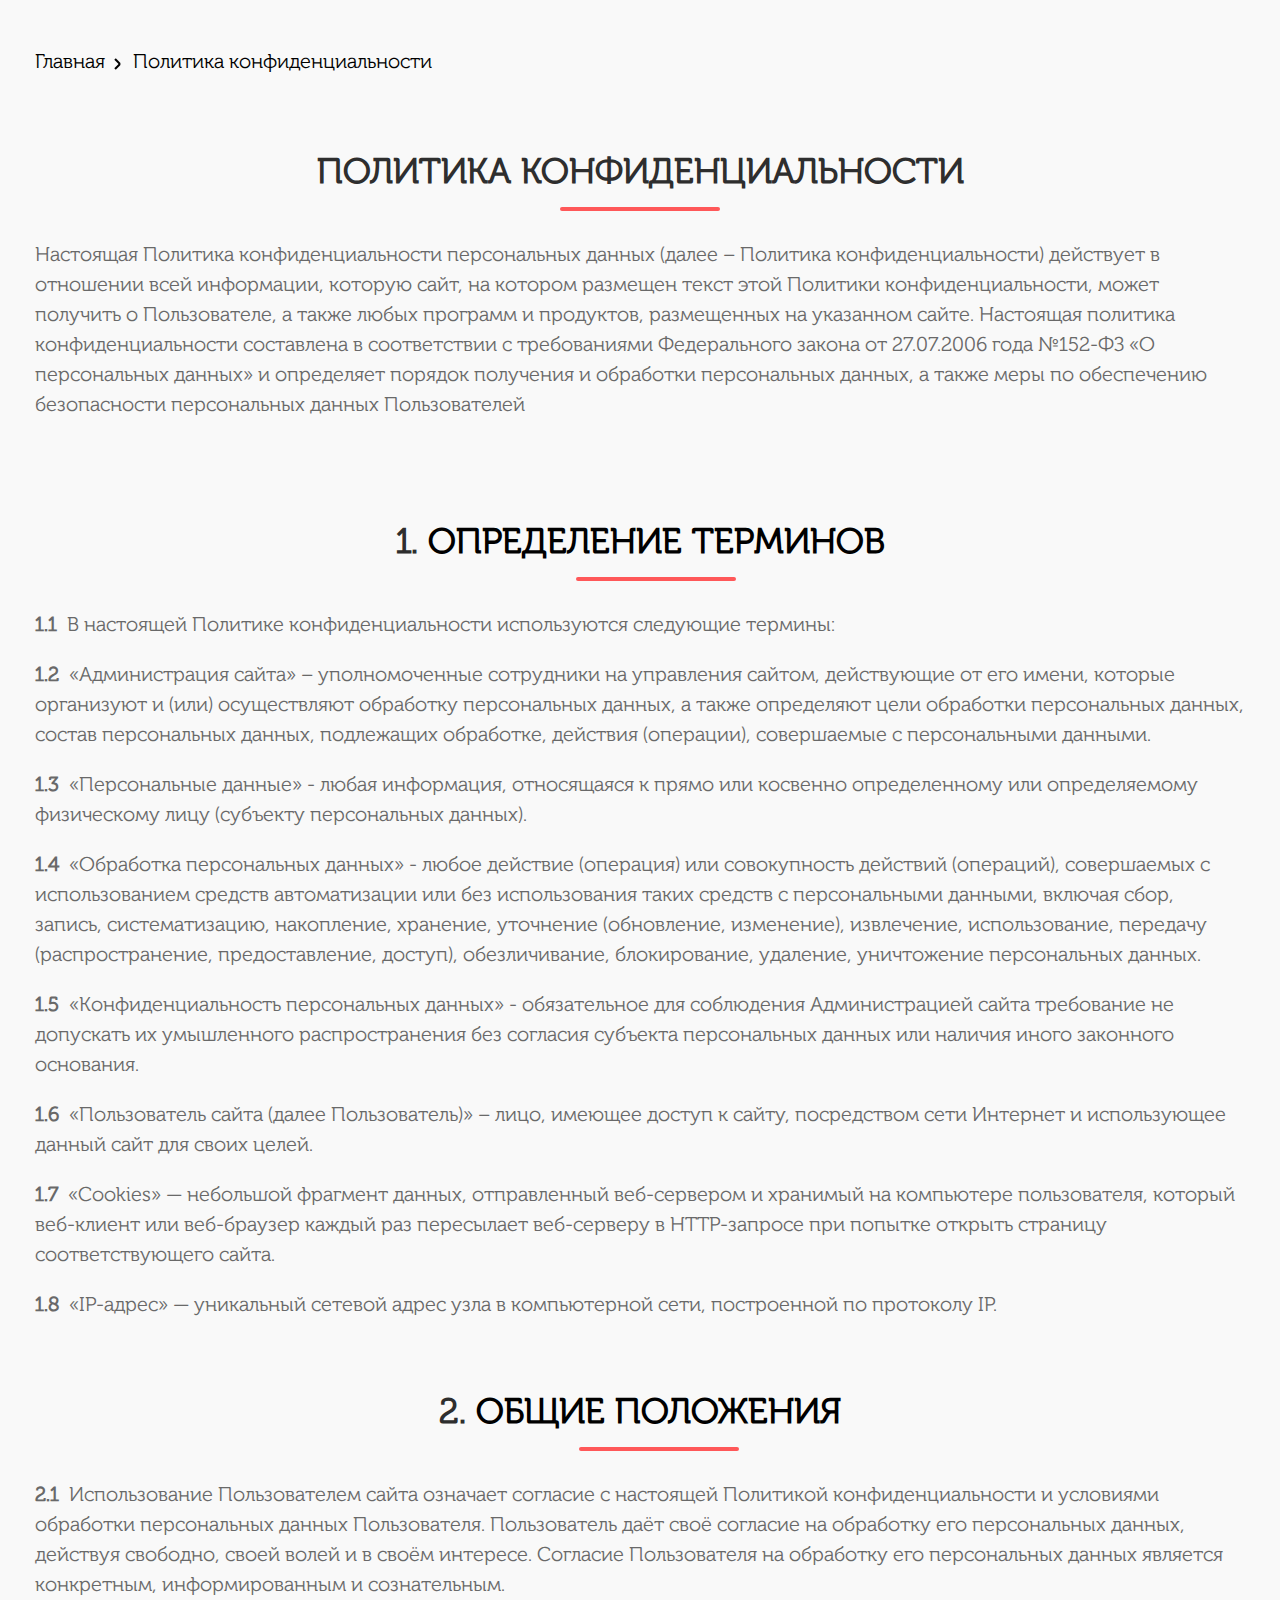
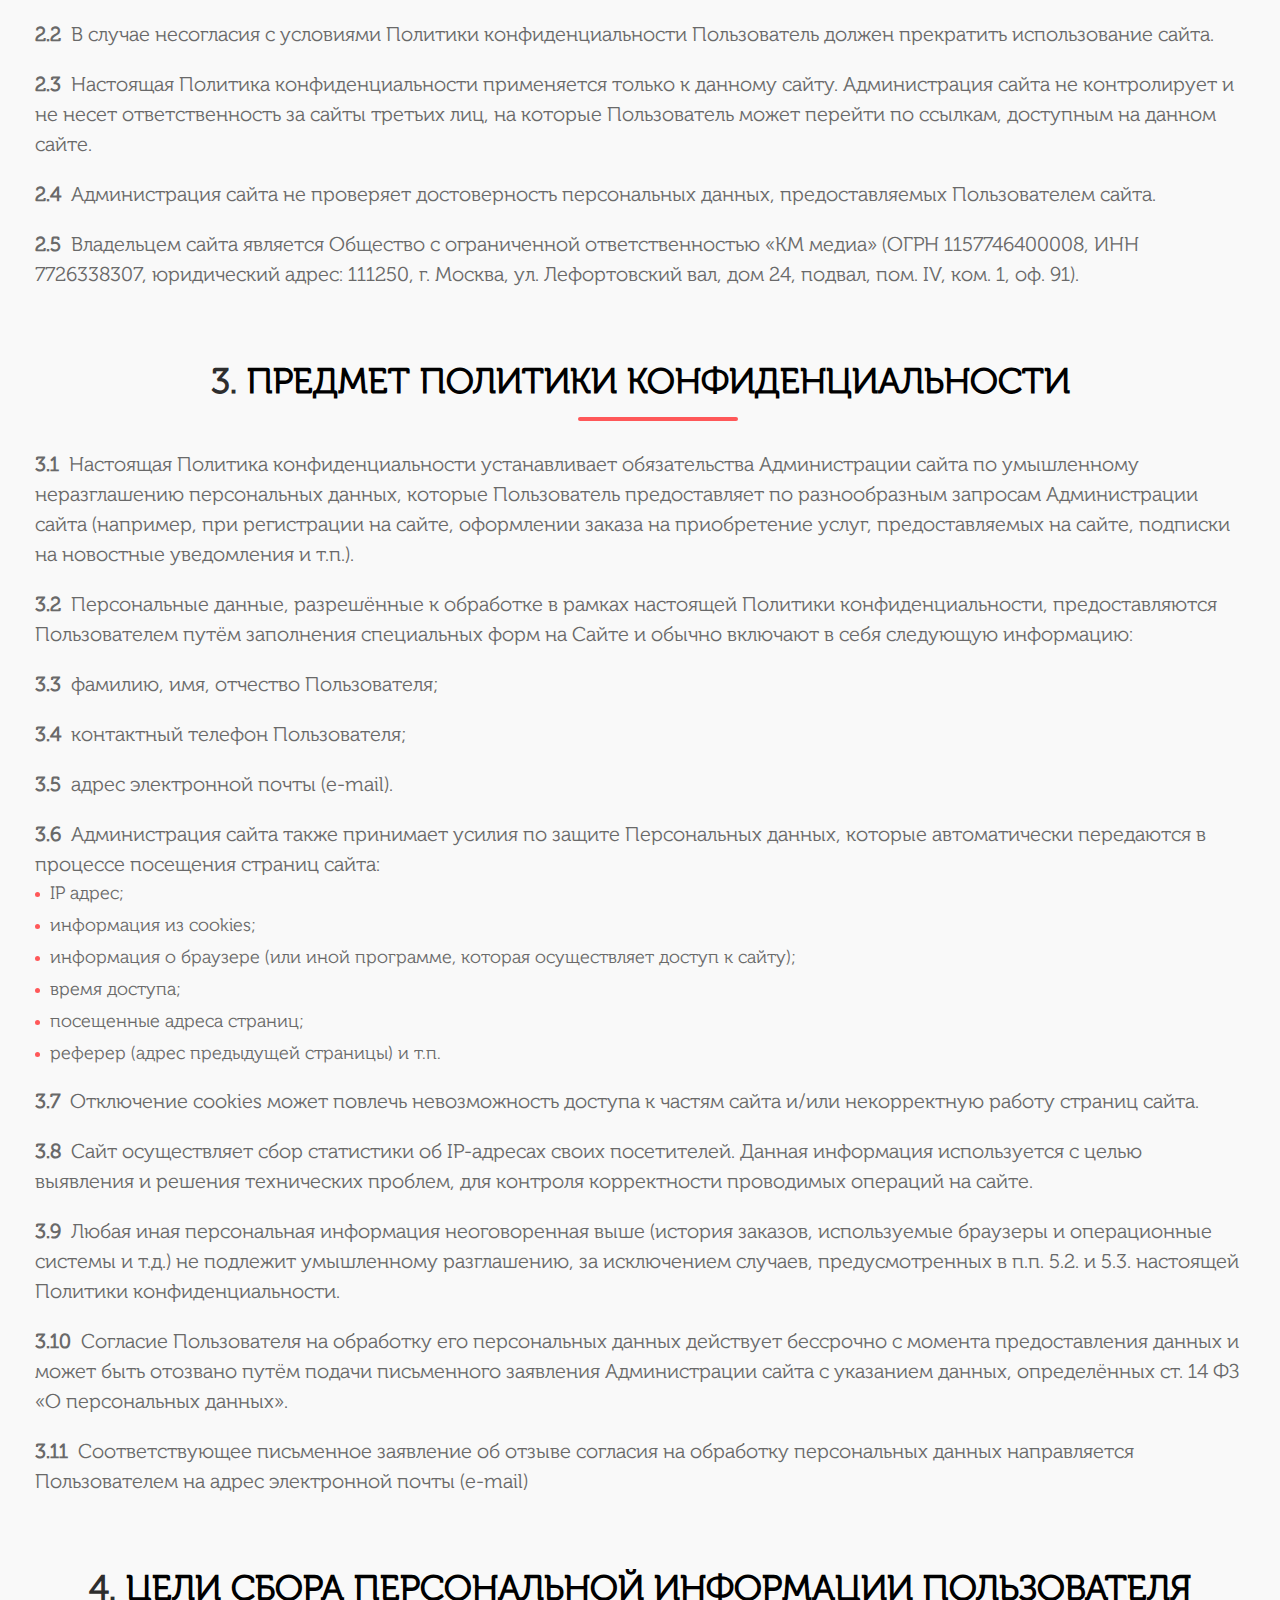
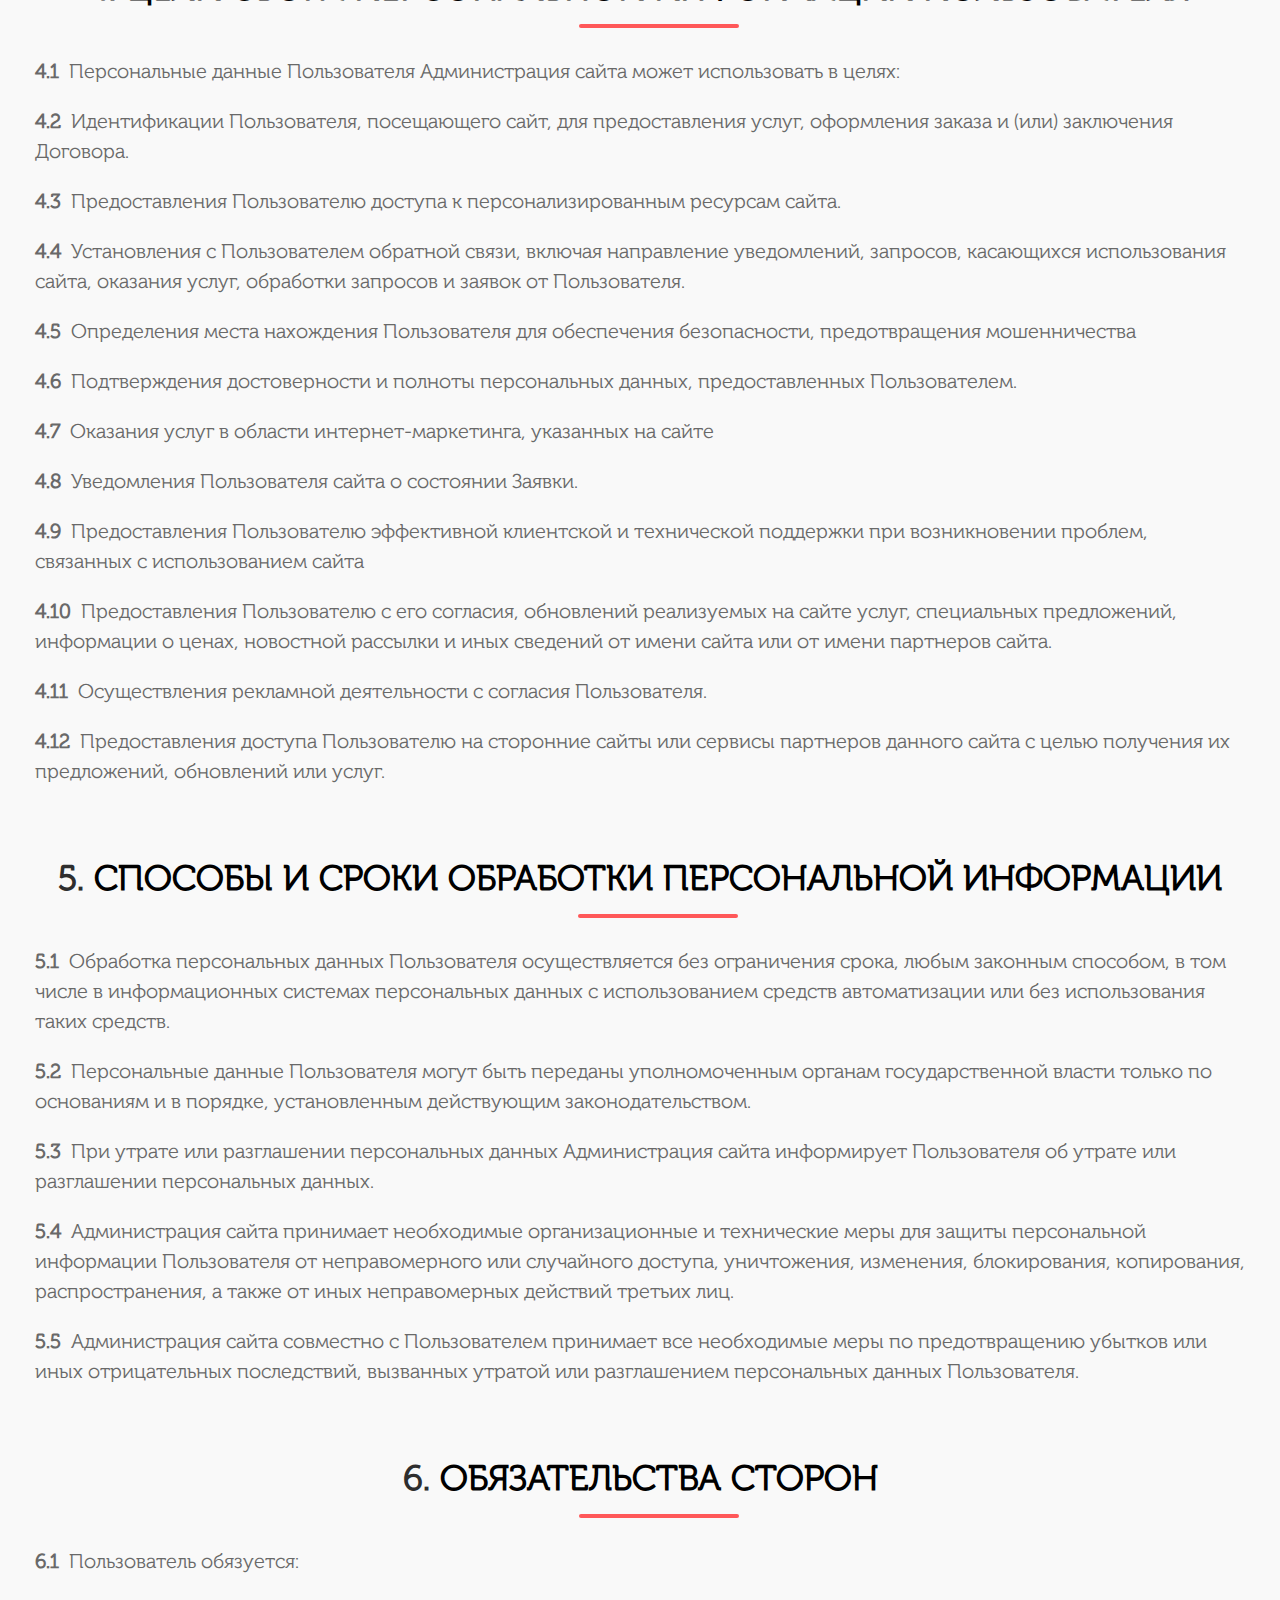
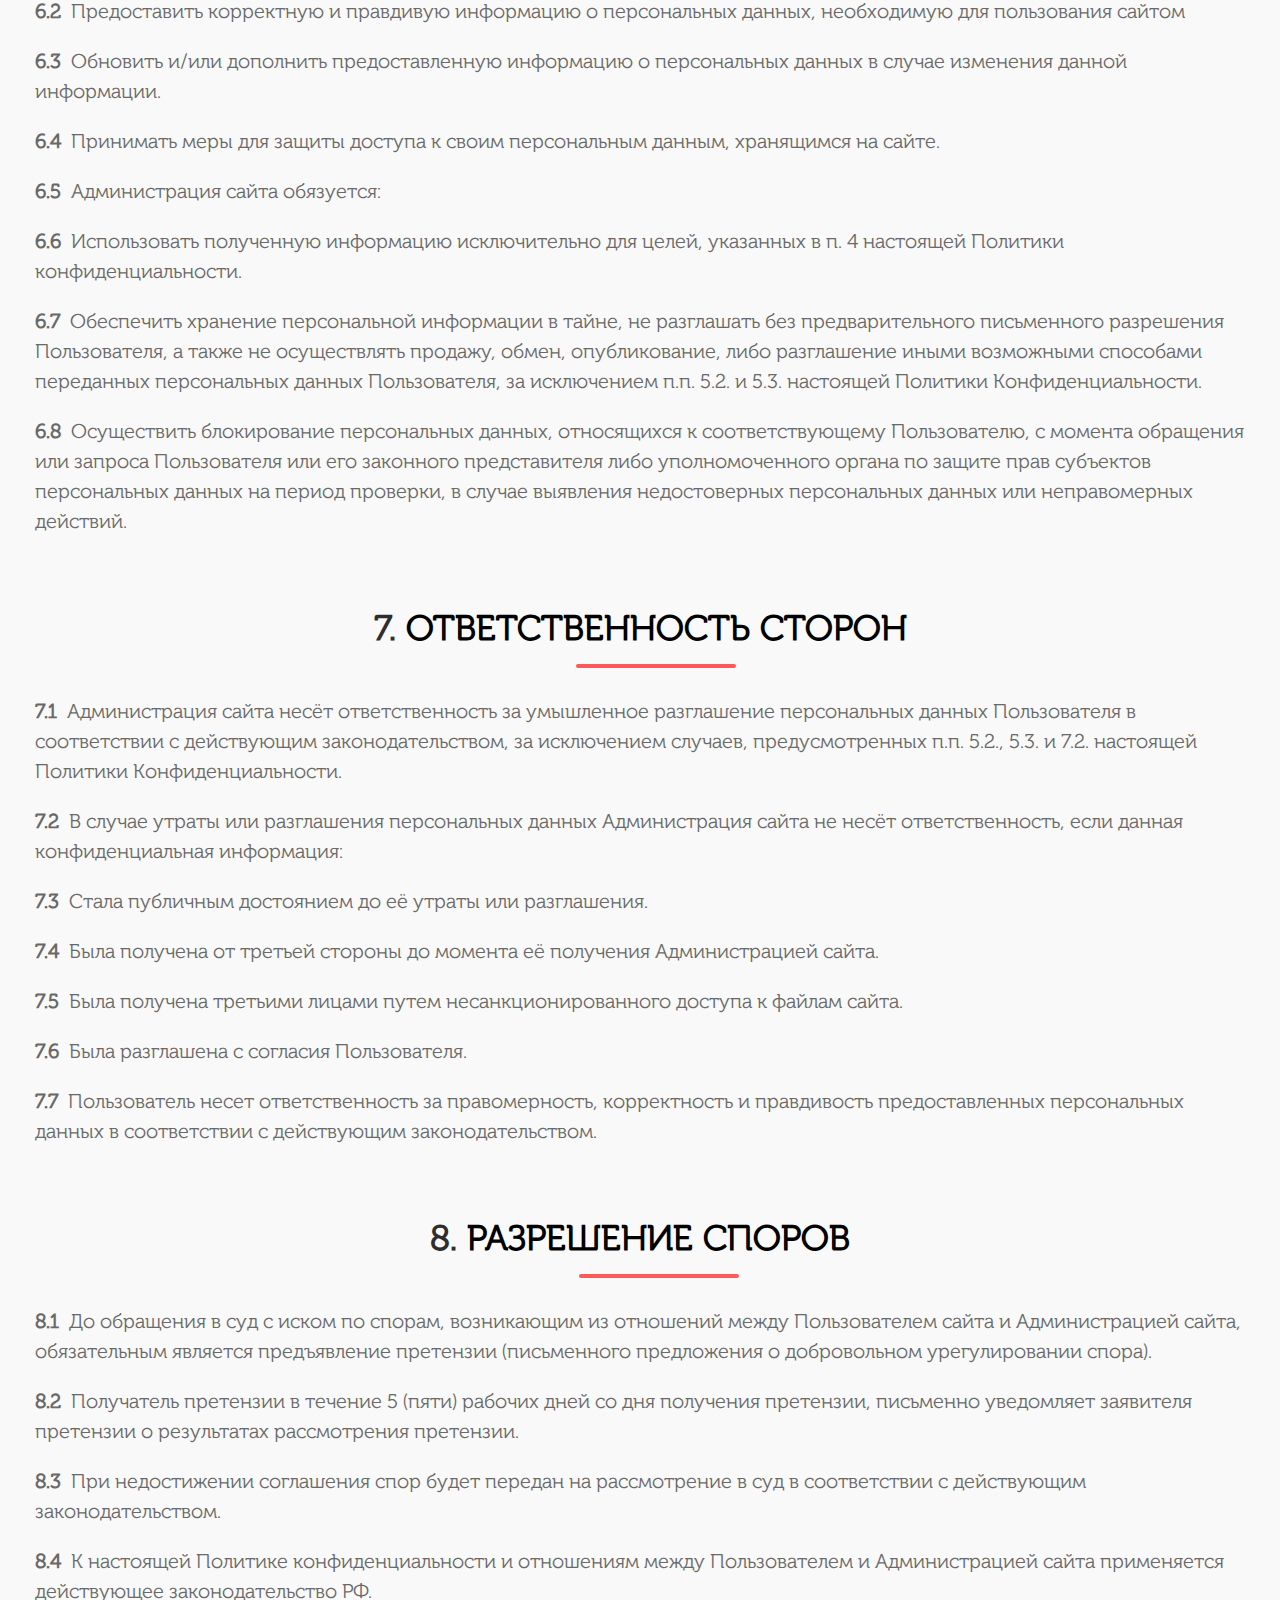
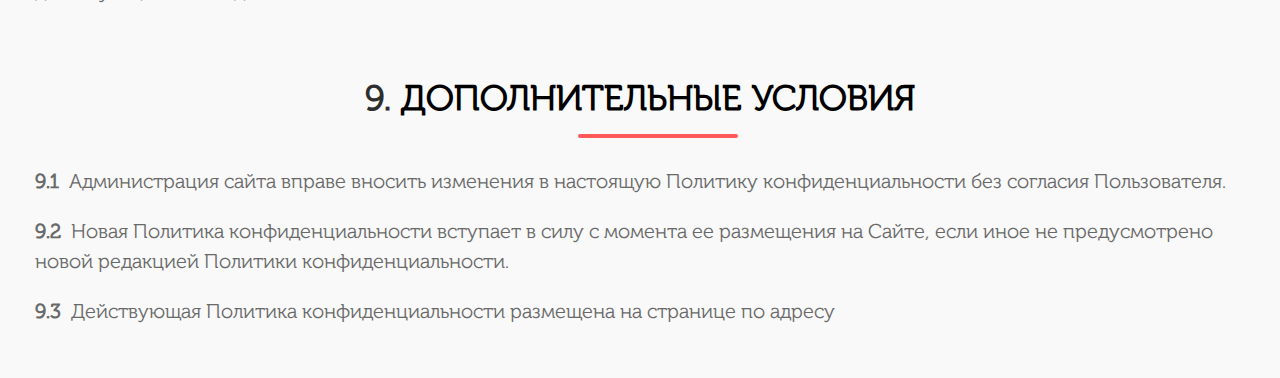
==== commit 9120b14d: "Add files via upload" ====
--- a/policy.html
+++ b/policy.html
@@ -4,7 +4,7 @@
     <meta charset="UTF-8">
     <meta http-equiv="X-UA-Compatible" content="IE=edge">
     <meta name="viewport" content="width=device-width, initial-scale=1.0">
-    <link rel="stylesheet" href="css/reset.css">
+    <link rel="stylesheet" href="css/normalize.css">
     <link rel="stylesheet" href="css/style.css">
     <title>Политика конфиденциальности</title>
 </head>
--- a/css/style.css
+++ b/css/style.css
@@ -12,29 +12,19 @@
 
 html,
 body {
-    box-sizing: border-box;
+    -webkit-box-sizing: border-box;
+            box-sizing: border-box;
     width: 100%;
     height: 100%;
     min-height: 100%;
     scroll-behavior: smooth;
   }
 
-html::-webkit-scrollbar {
-    width: 5px; /* ширина для вертикального скролла */
-    height: 0px; /* высота для горизонтального скролла */
-    background-color: rgb(255, 219, 219); /* цвет фона */
-    border-radius: 10px;
-}
-
-html::-webkit-scrollbar-thumb {
-    background-color: rgb(255, 81, 81);
-    border-radius: 10px;
-}
-
 *,
 *:before,
 *:after {
-    box-sizing: inherit;
+    -webkit-box-sizing: inherit;
+            box-sizing: inherit;
   }
 
 body{
@@ -48,17 +38,20 @@
 }
 
 .wrapper{
+    display: -webkit-box;
+    display: -ms-flexbox;
     display: flex;
-    flex-direction: column;
+    -webkit-box-orient: vertical;
+    -webkit-box-direction: normal;
+        -ms-flex-direction: column;
+            flex-direction: column;
     height: 100%;
 }
 
 .main{
-    flex: 1 1 auto;
-}
-
-body.lock{
-    overflow: hidden;
+    -webkit-box-flex: 1;
+        -ms-flex: 1 1 auto;
+            flex: 1 1 auto;
 }
 
 h2{
@@ -98,9 +91,13 @@
     width: 100%;
     max-width: 200px;
     border-radius: 90px;
+    -webkit-transition: 0.3s;
+    -o-transition: 0.3s;
     transition: 0.3s;
     font-size: 16px;
     font-weight: 500;
+    -webkit-transition-property: all;
+    -o-transition-property: all;
     transition-property: all;
     text-align: center;
     vertical-align: middle;
@@ -109,6 +106,8 @@
 .pink-btn {
     color: #ffffff;
     background-color: rgba(255, 0, 179, 1);
+    background-image: -webkit-gradient(linear, left bottom, left top, from(rgba(0, 0, 0, 0.4)), to(rgba(0, 0, 0, 0)));
+    background-image: -o-linear-gradient(bottom, rgba(0, 0, 0, 0.4), rgba(0, 0, 0, 0));
     background-image: linear-gradient(to top, rgba(0, 0, 0, 0.4), rgba(0, 0, 0, 0));
 }
 
@@ -119,16 +118,24 @@
 .yellow-btn{
     color: #000000;
     background-color: rgba(255, 251, 0, 1);
+    background-image: -webkit-gradient(linear, left bottom, left top, from(rgba(0, 0, 0, 0.4)), to(rgba(0, 0, 0, 0)));
+    background-image: -o-linear-gradient(bottom, rgba(0, 0, 0, 0.4), rgba(0, 0, 0, 0));
     background-image: linear-gradient(to top, rgba(0, 0, 0, 0.4), rgba(0, 0, 0, 0));
 }
 
 .yellow-btn:hover{
     background-color: rgba(255, 251, 0, 0.9);
-    box-shadow: 0px 2px 5px rgba(255, 251, 0, 0.5);
+    -webkit-box-shadow: 0px 2px 5px rgba(255, 251, 0, 0.5);
+            box-shadow: 0px 2px 5px rgba(255, 251, 0, 0.5);
 }
 
 .text-pink{
     color: rgb(255, 50, 102);
+}
+
+.text-pink:hover {
+    text-decoration: underline;
+
 }
 
 .text-yellow {
@@ -159,7 +166,9 @@
     position: absolute;
     bottom: -30px;
     left: 50%;
-    transform: translateX(-50%);
+    -webkit-transform: translateX(-50%);
+        -ms-transform: translateX(-50%);
+            transform: translateX(-50%);
     background-image: url(../images/dance-directions/stars.png);
     background-size: contain; 
 }
@@ -168,8 +177,13 @@
     border-radius: 15px;
     background-color: #fff5f5;
     border: 2px solid transparent;
-    box-shadow: 0px 4px 8px rgba(0, 0, 0, 0.2);
+    -webkit-box-shadow: 0px 4px 8px rgba(0, 0, 0, 0.2);
+            box-shadow: 0px 4px 8px rgba(0, 0, 0, 0.2);
+    -webkit-transition: 0.3s;
+    -o-transition: 0.3s;
     transition: 0.3s;
+    -webkit-transition-property: all;
+    -o-transition-property: all;
     transition-property: all;
     will-change: transform;
 }
@@ -177,8 +191,11 @@
 .item-hover:hover{
     background-color: #ffecec;
     border: 2px solid #fcc9c9;
-    box-shadow: 0px 4px 8px rgba(0, 0, 0, 0.4);
-    transform: translateY(-1px);
+    -webkit-box-shadow: 0px 4px 8px rgba(0, 0, 0, 0.4);
+            box-shadow: 0px 4px 8px rgba(0, 0, 0, 0.4);
+    -webkit-transform: translateY(-1px);
+        -ms-transform: translateY(-1px);
+            transform: translateY(-1px);
 }
 
 .container{
@@ -187,19 +204,26 @@
     margin: 0 auto;
 }
 
+.disabled {
+    cursor: default;
+}
+
 button{
     cursor: pointer;
     border: 0;
-}
-
-
-
-
+    background-color: transparent;
+}
 
 .header__inner {
+    display: -webkit-box;
+    display: -ms-flexbox;
     display: flex;
-    justify-content: space-between;
-    align-items: center;
+    -webkit-box-pack: justify;
+        -ms-flex-pack: justify;
+            justify-content: space-between;
+    -webkit-box-align: center;
+        -ms-flex-align: center;
+            align-items: center;
     padding: 15px 0;
 }
 
@@ -216,8 +240,12 @@
 }
 
 .logo-link {
+    display: -webkit-box;
+    display: -ms-flexbox;
     display: flex;
-    align-items: center;
+    -webkit-box-align: center;
+        -ms-flex-align: center;
+            align-items: center;
 }
 
 .logo-images {
@@ -234,8 +262,12 @@
 }
 
 .header__maps {
+    display: -webkit-box;
+    display: -ms-flexbox;
     display: flex;
-    align-items: center;
+    -webkit-box-align: center;
+        -ms-flex-align: center;
+            align-items: center;
 }
 
 .header__maps img {
@@ -266,8 +298,12 @@
 }
 
 .header__phone {
+    display: -webkit-box;
+    display: -ms-flexbox;
     display: flex;
-    align-items: center;
+    -webkit-box-align: center;
+        -ms-flex-align: center;
+            align-items: center;
 }
 
 .header__phone-link{
@@ -289,11 +325,13 @@
 }
 
 .header__callback-link{
-    box-shadow: 0px 3px 10px rgb(163, 163, 163);
+    -webkit-box-shadow: 0px 3px 10px rgb(163, 163, 163);
+            box-shadow: 0px 3px 10px rgb(163, 163, 163);
 }
 
 .header__callback-link:hover{
-    box-shadow: 0px 3px 10px rgb(102, 102, 102);
+    -webkit-box-shadow: 0px 3px 10px rgb(102, 102, 102);
+            box-shadow: 0px 3px 10px rgb(102, 102, 102);
 }
 
 
@@ -309,18 +347,31 @@
     background-position: center;
     background-repeat: no-repeat;
     color: #ffffff;
+    background-color: #400b77;
 }
 
 .school-presentation__inner {
+    display: -webkit-box;
+    display: -ms-flexbox;
     display: flex;
-    align-items: center;
-    justify-content: center;
+    -webkit-box-align: center;
+        -ms-flex-align: center;
+            align-items: center;
+    -webkit-box-pack: center;
+        -ms-flex-pack: center;
+            justify-content: center;
 }
 
 .school-presentation__image{
+    display: -webkit-box;
+    display: -ms-flexbox;
     display: flex;
-    justify-content: center;
-    align-items: flex-end;
+    -webkit-box-pack: center;
+        -ms-flex-pack: center;
+            justify-content: center;
+    -webkit-box-align: end;
+        -ms-flex-align: end;
+            align-items: flex-end;
     max-width: 400px;
     margin-right: 15px;
 }
@@ -346,8 +397,12 @@
 }
 
 .school-presentation__button {
+    display: -webkit-box;
+    display: -ms-flexbox;
     display: flex;
-    align-items: center;
+    -webkit-box-align: center;
+        -ms-flex-align: center;
+            align-items: center;
     margin-bottom: 40px;
 }
 
@@ -359,7 +414,9 @@
     position: absolute;
     top: 50%;
     right: -55px;
-    transform: translateY(-50%);
+    -webkit-transform: translateY(-50%);
+        -ms-transform: translateY(-50%);
+            transform: translateY(-50%);
     width: 95px;
     height: 75px;
 }
@@ -367,6 +424,8 @@
 .school-presentation__directions{
     color: rgba(255, 251, 0, 1);
     border: 1px solid rgba(255, 251, 0, 1);
+    background-image: -webkit-gradient(linear, left bottom, left top, from(rgba(0, 0, 0, 0.4)), to(rgba(0, 0, 0, 0)));
+    background-image: -o-linear-gradient(bottom, rgba(0, 0, 0, 0.4), rgba(0, 0, 0, 0));
     background-image: linear-gradient(to top, rgba(0, 0, 0, 0.4), rgba(0, 0, 0, 0));
     margin-left: 65px;
 }
@@ -374,12 +433,16 @@
 .school-presentation__directions:hover{
     color: #000000;
     background-color: rgba(255, 251, 0, 1);
-    box-shadow: 0px 2px 7px rgba(255, 251, 0, 0.5);
+    -webkit-box-shadow: 0px 2px 7px rgba(255, 251, 0, 0.5);
+            box-shadow: 0px 2px 7px rgba(255, 251, 0, 0.5);
 }
 
 .school-presentation__list {
+    display: -webkit-box;
+    display: -ms-flexbox;
     display: flex;
-    flex-wrap: wrap;
+    -ms-flex-wrap: wrap;
+        flex-wrap: wrap;
     margin-bottom: -25px;
 }
 
@@ -418,8 +481,12 @@
 }
 
 .video-preview__inner {
+    display: -webkit-box;
+    display: -ms-flexbox;
     display: flex;
-    justify-content: center;
+    -webkit-box-pack: center;
+        -ms-flex-pack: center;
+            justify-content: center;
     padding: 20px 0 50px;
 }
 
@@ -437,7 +504,8 @@
 
 .video-preview__bg{
     display: block;
-    object-fit: cover;
+    -o-object-fit: cover;
+       object-fit: cover;
     width: 100%;
     height: 100%;
     max-height: 410px;
@@ -447,18 +515,26 @@
     position: absolute;
     top: 50%;
     left: 50%;
-    transform: translate(-50%, -50%);
+    -webkit-transform: translate(-50%, -50%);
+        -ms-transform: translate(-50%, -50%);
+            transform: translate(-50%, -50%);
 }
 
 .video-preview__link img{
+    -webkit-transition: 0.5s;
+    -o-transition: 0.5s;
     transition: 0.5s;
+    -webkit-transition-property: all;
+    -o-transition-property: all;
     transition-property: all;
     width: 120px;
     height: 120px;
 }
 
 .video-preview__link img:hover{
-    transform: scale(1.30);
+    -webkit-transform: scale(1.30);
+        -ms-transform: scale(1.30);
+            transform: scale(1.30);
 }
 
 .video-preview__popup{
@@ -483,9 +559,15 @@
 }
 
 .better-conditions__inner {
+    display: -webkit-box;
+    display: -ms-flexbox;
     display: flex;
-    justify-content: center;
-    align-items: center;
+    -webkit-box-pack: center;
+        -ms-flex-pack: center;
+            justify-content: center;
+    -webkit-box-align: center;
+        -ms-flex-align: center;
+            align-items: center;
     width: 100%;
     height: 100%;
 }
@@ -523,7 +605,8 @@
 
 .better-conditions__image img{
     display: block;
-    object-fit: contain;
+    -o-object-fit: contain;
+       object-fit: contain;
     width: 100%;
     height: 100%;
     max-height: 480px;
@@ -546,20 +629,21 @@
 }
 
 .dance-directions__inner {
+    display: -ms-grid;
+    display: grid;
+    justify-items: stretch;
+    grid-template-columns: repeat(auto-fill, minmax(280px, auto));
+    width: 100%;
+    grid-gap: 20px;
+}
+
+.dance-directions__wrapper{
+    display: -webkit-box;
+    display: -ms-flexbox;
     display: flex;
-    justify-content: center;
-    flex-wrap: wrap;
-    width: 100%;
-    margin-bottom: -20px;
-}
-
-.dance-directions__wrapper{
-    display: flex;
-    align-items: stretch;
-    padding: 20px;
-    width: 100%;
-    max-width: 300px;
-    min-height: 260px;
+    -webkit-box-align: stretch;
+        -ms-flex-align: stretch;
+            align-items: stretch;
 }
 
 .dance-directions__item {
@@ -569,18 +653,26 @@
     width: 100%;
     border-radius: 20px;
     background-color: #fcf5f5;
+    -webkit-transition: 0.5s;
+    -o-transition: 0.5s;
     transition: 0.5s;
+    -webkit-transition-property: all;
+    -o-transition-property: all;
     transition-property: all;
     border: 2px solid transparent;
-    box-shadow: 0px 8px 10px rgba(233, 233, 233, 1);
+    -webkit-box-shadow: 0px 8px 10px rgba(233, 233, 233, 1);
+            box-shadow: 0px 8px 10px rgba(233, 233, 233, 1);
     will-change: transform;
 }
 
 .dance-directions__item:hover{
-    transform: scale(1.05);
+    -webkit-transform: scale(1.05);
+        -ms-transform: scale(1.05);
+            transform: scale(1.05);
     z-index: 2;
     border: 2px solid #fcd2d2;
-    box-shadow: 0px 8px 10px rgb(207, 207, 207);
+    -webkit-box-shadow: 0px 8px 10px rgb(207, 207, 207);
+            box-shadow: 0px 8px 10px rgb(207, 207, 207);
 }
 
 .dance-directions__image {
@@ -588,9 +680,10 @@
     border-radius: 20px;  
 }
 
-.dance-directions__image img{
+.dance-directions__image img {
     display: block;
-    object-fit: cover;
+    -o-object-fit: cover;
+       object-fit: cover;
     width: 100%;
     height: 100%;
     max-height: 169px;
@@ -645,15 +738,21 @@
     background-color: #fcd2d2;
     border: 2px solid transparent;
     border-radius: 50%;
+    -webkit-transition: 0.3s;
+    -o-transition: 0.3s;
     transition: 0.3s;
+    -webkit-transition-property: all;
+    -o-transition-property: all;
     transition-property: all;
-    box-shadow: 0px 4px 10px rgba(0, 0, 0, 0.2);
+    -webkit-box-shadow: 0px 4px 10px rgba(0, 0, 0, 0.2);
+            box-shadow: 0px 4px 10px rgba(0, 0, 0, 0.2);
 }
 
 .slick-arrow:hover{
     background-color: #ffdada;
     border: 2px solid #fc9090;
-    box-shadow: 0px 4px 10px rgba(0, 0, 0, 0.4);
+    -webkit-box-shadow: 0px 4px 10px rgba(0, 0, 0, 0.4);
+            box-shadow: 0px 4px 10px rgba(0, 0, 0, 0.4);
 }
 
 .slick-arrow:active{
@@ -664,7 +763,9 @@
 .slick-prev{
     top: 50%;
     left: -100px;
-    transform: translateY(-50%);
+    -webkit-transform: translateY(-50%);
+        -ms-transform: translateY(-50%);
+            transform: translateY(-50%);
     position: absolute;
 }
 
@@ -677,8 +778,14 @@
     position: absolute;
     top: 50%;
     left: 15px;
-    transform-origin: left;
+    -webkit-transform-origin: left;
+        -ms-transform-origin: left;
+            transform-origin: left;
+    -webkit-transition: 0.3s;
+    -o-transition: 0.3s;
     transition: 0.3s;
+    -webkit-transition-property: all;
+    -o-transition-property: all;
     transition-property: all;
     will-change: left;
 }
@@ -694,18 +801,24 @@
 }
 
 .slick-prev:before{
-    transform: rotate(45deg);
+    -webkit-transform: rotate(45deg);
+        -ms-transform: rotate(45deg);
+            transform: rotate(45deg);
 }
 
 .slick-prev:after{
-    transform: rotate(-45deg);
+    -webkit-transform: rotate(-45deg);
+        -ms-transform: rotate(-45deg);
+            transform: rotate(-45deg);
 }
 
 
 .slick-next{
     top: 50%;
     right: -100px;
-    transform: translateY(-50%);
+    -webkit-transform: translateY(-50%);
+        -ms-transform: translateY(-50%);
+            transform: translateY(-50%);
     position: absolute;
 }
 
@@ -718,8 +831,14 @@
     position: absolute;
     top: 50%;
     right: 15px;
-    transform-origin: right;
+    -webkit-transform-origin: right;
+        -ms-transform-origin: right;
+            transform-origin: right;
+    -webkit-transition: 0.3s;
+    -o-transition: 0.3s;
     transition: 0.3s;
+    -webkit-transition-property: all;
+    -o-transition-property: all;
     transition-property: all;
     will-change: right;
 }
@@ -735,11 +854,15 @@
 }
 
 .slick-next:before{
-    transform: rotate(45deg);
+    -webkit-transform: rotate(45deg);
+        -ms-transform: rotate(45deg);
+            transform: rotate(45deg);
 }
 
 .slick-next:after{
-    transform: rotate(-45deg);
+    -webkit-transform: rotate(-45deg);
+        -ms-transform: rotate(-45deg);
+            transform: rotate(-45deg);
 }
 
 .classes__image img{
@@ -747,11 +870,14 @@
     width: 100%;
     height: 100%;
     max-height: 462px;
-    object-fit: cover;
+    -o-object-fit: cover;
+       object-fit: cover;
     border-radius: 40px;
 }
 
 .classes .slick-track .slick-slide{
+    display: -webkit-box;
+    display: -ms-flexbox;
     display: flex;
     height: auto;
     max-height: 462px;
@@ -760,12 +886,22 @@
 
 
 .about-school {
-    background-image:  url(../images/background/about-school_bg.webp);
+    background-image:  url(../images/background/about-school_bg.jpg);
     background-size: cover;
     background-repeat: no-repeat;
     background-position: 60% 0%;
-    margin-bottom: 50px;
     padding: 50px 0;
+    position: relative;
+    margin-bottom: 30px;
+}
+
+.about-school:before {
+    content: '';
+    position: absolute;
+    inset: 0;
+    background-color: #400b77;
+    z-index: -1;
+    margin: 80px 0;
 }
 
 .about-school__wrapper {
@@ -780,18 +916,11 @@
 }
 
 .about-school__inner {
-    display: flex;
-    justify-content: center;
-    flex-wrap: wrap;
-    max-width: 700px;
-    margin-bottom: -10px;
-}
-
-.about-school__container{
-    width: 100%;
-    max-width: 220px;
-    min-height: 200px;
-    padding: 10px;
+    display: -ms-grid;
+    display: grid;
+    justify-items: stretch;
+    grid-template-columns: repeat(auto-fill, minmax(220px, auto));
+    grid-gap: 20px;
 }
 
 .about-school__item {
@@ -810,7 +939,8 @@
 
 .about-school__image img{
     display: block;
-    object-fit: cover;
+    -o-object-fit: cover;
+       object-fit: cover;
     width: 100%;
     height: 100%;
     max-height: 152px;
@@ -847,6 +977,7 @@
 .pass-classes {
     background-color: #fff9f9;
     margin-bottom: 50px;
+    padding: 30px 0;
 }
 
 .pass-classes__title {
@@ -855,9 +986,14 @@
 }
 
 .pass-classes__inner {
+    display: -webkit-box;
+    display: -ms-flexbox;
     display: flex;
-    flex-wrap: wrap;
-    justify-content: center;
+    -ms-flex-wrap: wrap;
+        flex-wrap: wrap;
+    -webkit-box-pack: center;
+        -ms-flex-pack: center;
+            justify-content: center;
     margin-bottom: -15px;
 }
 
@@ -874,7 +1010,8 @@
     background-color: #fff;
     background-position: center 120%;
     background-repeat: no-repeat;
-    box-shadow: 0px 4px 10px rgba(0, 0, 0, 0.2);
+    -webkit-box-shadow: 0px 4px 10px rgba(0, 0, 0, 0.2);
+            box-shadow: 0px 4px 10px rgba(0, 0, 0, 0.2);
 }
 
 .pass-classes__info {
@@ -883,9 +1020,15 @@
 
 .pass-classes__header{
     margin-bottom: 10px;
+    display: -webkit-box;
+    display: -ms-flexbox;
     display: flex;
-    align-items: center;
-    justify-content: space-between;
+    -webkit-box-align: center;
+        -ms-flex-align: center;
+            align-items: center;
+    -webkit-box-pack: justify;
+        -ms-flex-pack: justify;
+            justify-content: space-between;
 }
 
 .pass-classes__text {
@@ -941,35 +1084,62 @@
 }
 
 .school-teacher__inner {
+    display: -webkit-box;
+    display: -ms-flexbox;
     display: flex;
-    justify-content: center;
+    -webkit-box-pack: center;
+        -ms-flex-pack: center;
+            justify-content: center;
 }
 
 .school-teacher__list {
+    display: -webkit-box;
+    display: -ms-flexbox;
     display: flex;
-    flex-direction: column;
-    justify-content: space-between;
+    -webkit-box-orient: vertical;
+    -webkit-box-direction: normal;
+        -ms-flex-direction: column;
+            flex-direction: column;
+    -webkit-box-pack: justify;
+        -ms-flex-pack: justify;
+            justify-content: space-between;
     max-width: 200px;
 }
 
 .school-teacher__item {
+    display: -webkit-box;
+    display: -ms-flexbox;
     display: flex;
-    align-items: center;
-    flex-direction: column;
-    justify-content: center;
+    -webkit-box-align: center;
+        -ms-flex-align: center;
+            align-items: center;
+    -webkit-box-orient: vertical;
+    -webkit-box-direction: normal;
+        -ms-flex-direction: column;
+            flex-direction: column;
+    -webkit-box-pack: center;
+        -ms-flex-pack: center;
+            justify-content: center;
 }
 
 .school-teacher__item-image {
     width: 95px;
     height: 141px;
     margin-bottom: 5px;
+    display: -webkit-box;
+    display: -ms-flexbox;
     display: flex;
-    align-items: center;
-    justify-content: center;
+    -webkit-box-align: center;
+        -ms-flex-align: center;
+            align-items: center;
+    -webkit-box-pack: center;
+        -ms-flex-pack: center;
+            justify-content: center;
 }
 
 .school-teacher__item-image img{
-    object-fit: contain;
+    -o-object-fit: contain;
+       object-fit: contain;
     width: 100%;
     height: 100%;
 }
@@ -979,8 +1149,12 @@
 }
 
 .school-teacher__image {
+    display: -webkit-box;
+    display: -ms-flexbox;
     display: flex;
-    align-items: center;
+    -webkit-box-align: center;
+        -ms-flex-align: center;
+            align-items: center;
     max-width: 320px;
     margin: 0px 15px;
 }
@@ -1033,7 +1207,9 @@
 }
 
 .photoshoot__image:hover .video-preview__link img{
-    transform: scale(1.30);
+    -webkit-transform: scale(1.30);
+        -ms-transform: scale(1.30);
+            transform: scale(1.30);
 }
 
 .photoshoot__image {
@@ -1042,7 +1218,8 @@
 }
 
 .photoshoot__image-bg{
-    object-fit: cover;
+    -o-object-fit: cover;
+       object-fit: cover;
     max-height: 506px;
 }
 
@@ -1075,9 +1252,15 @@
 .photoshoot__row-images {
     max-width: 760px;
     margin: auto;
+    display: -webkit-box;
+    display: -ms-flexbox;
     display: flex;
-    align-items: stretch;
-    justify-content: space-between;
+    -webkit-box-align: stretch;
+        -ms-flex-align: stretch;
+            align-items: stretch;
+    -webkit-box-pack: justify;
+        -ms-flex-pack: justify;
+            justify-content: space-between;
 }
 
 .photoshoot__item-image {
@@ -1086,7 +1269,8 @@
 }
 
 .photoshoot__item-image img {
-    object-fit: cover;
+    -o-object-fit: cover;
+       object-fit: cover;
     display: block;
     width: 100%;
     height: 100%;
@@ -1118,6 +1302,16 @@
     background-repeat: no-repeat;
     background-position: 50% 0;
     padding: 50px;
+    position: relative;
+}
+
+.publication-content__wrapper:before {
+    content: '';
+    position: absolute;
+    inset: 0;
+    background-color: #400b77;
+    z-index: -1;
+    margin: 80px 0;
 }
 
 .publication-content__inner {
@@ -1183,17 +1377,30 @@
 }
 
 .cost-classes__inner {
+    display: -webkit-box;
+    display: -ms-flexbox;
     display: flex;
-    flex-wrap: wrap;
-    align-items: center;
-    justify-content: center;
+    -ms-flex-wrap: wrap;
+        flex-wrap: wrap;
+    -webkit-box-align: center;
+        -ms-flex-align: center;
+            align-items: center;
+    -webkit-box-pack: center;
+        -ms-flex-pack: center;
+            justify-content: center;
     margin-bottom: -7px;
 }
 
 .cost-classes__link {
+    display: -webkit-box;
+    display: -ms-flexbox;
     display: flex;
-    align-items: center;
-    justify-content: space-between;
+    -webkit-box-align: center;
+        -ms-flex-align: center;
+            align-items: center;
+    -webkit-box-pack: justify;
+        -ms-flex-pack: justify;
+            justify-content: space-between;
     width: 100%;
     max-width: 455px;
     min-height: 75px;
@@ -1214,8 +1421,12 @@
 }
 
 .cost-classes__btn {
+    display: -webkit-box;
+    display: -ms-flexbox;
     display: flex;
-    align-items: center;
+    -webkit-box-align: center;
+        -ms-flex-align: center;
+            align-items: center;
     text-align: center;
     margin: 30px auto 0px;
     position: relative;
@@ -1230,7 +1441,8 @@
 
 .cost-classes__image img{
     width: 100%;
-    object-fit: contain;
+    -o-object-fit: contain;
+       object-fit: contain;
 }
 
 
@@ -1239,14 +1451,19 @@
 .dance-camp {
     background: url(../images/background/dance-camp_bg.png) 100% 100% / cover, url(../images/background/dance-camp_bgr.png) 100% 100% / cover;
     background-repeat: no-repeat;
-    padding: 50px 0;
-    margin-bottom: 20px;
+    padding: 50px 0 20px;
 }
 
 .dance-camp__wrapper {
+    display: -webkit-box;
+    display: -ms-flexbox;
     display: flex;
-    align-items: center;
-    justify-content: center;
+    -webkit-box-align: center;
+        -ms-flex-align: center;
+            align-items: center;
+    -webkit-box-pack: center;
+        -ms-flex-pack: center;
+            justify-content: center;
 }
 
 .dance-camp__inner {
@@ -1265,7 +1482,9 @@
     content: '';
     position: absolute;
     top: 50%;
-    transform: translateY(-50%);
+    -webkit-transform: translateY(-50%);
+        -ms-transform: translateY(-50%);
+            transform: translateY(-50%);
     width: 100%;
     max-width: 300px;
     height: 378px;
@@ -1319,6 +1538,7 @@
 
 .school-reviews {
     margin-bottom: 50px;
+    padding-top: 50px;
 }
 
 .school-reviews .title-decor:after{
@@ -1328,7 +1548,7 @@
 
 .school-reviews__title {
     text-align: center;
-    margin-bottom: 60px;
+    margin-bottom: 30px;
 }
 
 .school-reviews__inner{
@@ -1342,7 +1562,8 @@
 
 .school-reviews__image img{
     display: block;
-    object-fit: cover;
+    -o-object-fit: cover;
+       object-fit: cover;
     width: 100%;
     height: 100%;
     max-height: 506px;
@@ -1351,12 +1572,22 @@
 
 
 .trial-lesson {
-    background-image: url(../images/background/trial-lesson_bg.png);
+    background-image: url(../images/background/trial-lesson_bg.jpg);
     background-size: cover;
     background-repeat: no-repeat;
     background-position: 57% 55%;
     padding: 50px 0;
-    margin-bottom: 50px;
+    position: relative;
+    
+}
+
+.trial-lesson:before {
+    content: '';
+    position: absolute;
+    inset: 0;
+    background-color: #400b77;
+    z-index: -1;
+    margin: 80px 0;
 }
 
 .trial-lesson__container { 
@@ -1445,6 +1676,7 @@
 
 .trial-lesson__pol {
     font-size: 14px;
+    cursor: pointer;
 }
 
 .trial-lesson__person {
@@ -1471,7 +1703,6 @@
     margin-bottom: 15px;
     counter-increment: my-counter;
     position: relative;
-    
 }
 
 .popular-questions__item:hover{
@@ -1491,6 +1722,11 @@
 }
 
 .popular-questions__heading {
+    width: 100%;
+    text-align: left;
+    font-family: inherit;
+    font-weight: 700;
+    font-size: 18px;
     padding: 20px 55px 20px 35px;
 }
 
@@ -1502,32 +1738,44 @@
     width: 20px;
     height: 2px;
     background-color: #ff8a8a;
+    -webkit-transition: 0.3s;
+    -o-transition: 0.3s;
     transition: 0.3s;
+    -webkit-transition-property: all;
+    -o-transition-property: all;
     transition-property: all;
 }
 
 .popular-questions__heading::before{
-    transform: rotate(25deg);
+    -webkit-transform: rotate(25deg);
+        -ms-transform: rotate(25deg);
+            transform: rotate(25deg);
     right: 30px;
 }
 
 .popular-questions__heading::after{
-    transform: rotate(-25deg);
+    -webkit-transform: rotate(-25deg);
+        -ms-transform: rotate(-25deg);
+            transform: rotate(-25deg);
     right: 12px;
 }
 
 .popular-questions__heading.active::before{
-    transform: rotate(-45deg);
+    -webkit-transform: rotate(-45deg);
+        -ms-transform: rotate(-45deg);
+            transform: rotate(-45deg);
     background-color: #ff0202;
 }
 .popular-questions__heading.active::after{
-    transform: rotate(45deg);
+    -webkit-transform: rotate(45deg);
+        -ms-transform: rotate(45deg);
+            transform: rotate(45deg);
     right: 16px;
     background-color: #ff0202;
 }
 
 .popular-questions__text {
-    padding: 0px 20px 10px;
+    padding: 5px 20px 10px;
     display: none;
 }
 
@@ -1560,9 +1808,15 @@
 }
 
 .welcome-school__inner {
+    display: -webkit-box;
+    display: -ms-flexbox;
     display: flex;
-    align-items: center;
-    justify-content: space-evenly;
+    -webkit-box-align: center;
+        -ms-flex-align: center;
+            align-items: center;
+    -webkit-box-pack: space-evenly;
+        -ms-flex-pack: space-evenly;
+            justify-content: space-evenly;
 }
 
 .welcome-school__maps {
@@ -1603,7 +1857,11 @@
 .welcome-school__social-text {
     display: block;
     font-size: 12px;
+    -webkit-transition: 0.3s;
+    -o-transition: 0.3s;
     transition: 0.3s;
+    -webkit-transition-property: color;
+    -o-transition-property: color;
     transition-property: color;
 }
 
@@ -1625,9 +1883,15 @@
 }
 
 .footer__inner {
+    display: -webkit-box;
+    display: -ms-flexbox;
     display: flex;
-    align-items: center;
-    justify-content: space-evenly;
+    -webkit-box-align: center;
+        -ms-flex-align: center;
+            align-items: center;
+    -webkit-box-pack: space-evenly;
+        -ms-flex-pack: space-evenly;
+            justify-content: space-evenly;
 }
 
 .footer__item {
@@ -1676,9 +1940,16 @@
     padding: 10px;
     border-radius: 5px;
     border: 1px solid #fcc9c9;
-    box-shadow: 0px 4px 8px rgba(0, 0, 0, 0.2);
+    -webkit-box-shadow: 0px 4px 8px rgba(0, 0, 0, 0.2);
+            box-shadow: 0px 4px 8px rgba(0, 0, 0, 0.2);
+    -webkit-transition: 0.3s;
+    -o-transition: 0.3s;
     transition: 0.3s;
+    -webkit-transition-property: -webkit-box-shadow;
+    transition-property: -webkit-box-shadow;
+    -o-transition-property: box-shadow;
     transition-property: box-shadow;
+    transition-property: box-shadow, -webkit-box-shadow;
 }
 
 input[type="text"]{
@@ -1687,7 +1958,8 @@
 
 input[type="text"]:hover,
 input[type="tel"]:hover{
-    box-shadow: 0px 4px 8px rgba(0, 0, 0, 0.4);
+    -webkit-box-shadow: 0px 4px 8px rgba(0, 0, 0, 0.4);
+            box-shadow: 0px 4px 8px rgba(0, 0, 0, 0.4);
 }
 
 input[type="text"]:focus,
@@ -1704,13 +1976,19 @@
 
 .feedback__text{
     display: block;
+    text-align: left;
     margin-bottom: 5px;
 }
 
 .feedback__label{
+    display: -webkit-box;
+    display: -ms-flexbox;
     display: flex;
-    align-items: center;
+    -webkit-box-align: center;
+        -ms-flex-align: center;
+            align-items: center;
     position: relative;
+    cursor: pointer;
 }
 
 .feedback__label .feedback__text{
@@ -1723,7 +2001,9 @@
     content: '';
     position: absolute;
     top: 50%;
-    transform: translateY(-50%);
+    -webkit-transform: translateY(-50%);
+        -ms-transform: translateY(-50%);
+            transform: translateY(-50%);
     border-radius: 50%;
 }
 
@@ -1735,7 +2015,8 @@
 }
 
 input[type="radio"]:focus + .feedback__text:before{
-    box-shadow: 0px 2px 4px rgba(0, 0, 0, 0.4);
+    -webkit-box-shadow: 0px 2px 4px rgba(0, 0, 0, 0.4);
+            box-shadow: 0px 2px 4px rgba(0, 0, 0, 0.4);
 }
 
 .feedback__label .feedback__text:after{
@@ -1800,11 +2081,15 @@
 }
 
 .directions .slick-initialized .slick-slide{
+    display: -webkit-box;
+    display: -ms-flexbox;
     display: flex;
 }
 
 .directions__item {
-    justify-content: space-between;
+    -webkit-box-pack: justify;
+        -ms-flex-pack: justify;
+            justify-content: space-between;
 }
 
 .directions__image {
@@ -1820,14 +2105,22 @@
     height: 100%;
     min-height: 350px;
     max-height: 500px;
-    object-fit: cover;
+    -o-object-fit: cover;
+       object-fit: cover;
     border-radius: 10px;
 }
 
 .directions__info {
+    display: -webkit-box;
+    display: -ms-flexbox;
     display: flex;
-    flex-direction: column;
-    justify-content: center;
+    -webkit-box-orient: vertical;
+    -webkit-box-direction: normal;
+        -ms-flex-direction: column;
+            flex-direction: column;
+    -webkit-box-pack: center;
+        -ms-flex-pack: center;
+            justify-content: center;
     width: 100%;
     max-width: 270px;
     padding-top: 30px;
@@ -1838,7 +2131,9 @@
 }
 
 .directions__list {
-    flex: 1 1 auto;
+    -webkit-box-flex: 1;
+        -ms-flex: 1 1 auto;
+            flex: 1 1 auto;
 }
 
 .directions__list-item {
@@ -1891,7 +2186,8 @@
     color: #696969;
     border-radius: 5px;
     border: 1px solid #fcc9c9;
-    box-shadow: 0px 4px 8px rgb(0 0 0 / 20%);
+    -webkit-box-shadow: 0px 4px 8px rgb(0 0 0 / 20%);
+            box-shadow: 0px 4px 8px rgb(0 0 0 / 20%);
 }
 
 .feedback__trial-lesson select:focus{
@@ -1908,6 +2204,9 @@
 
 
 
+body.lock {
+    overflow: hidden;
+}
 
 .popup {
     position: fixed;
@@ -1916,21 +2215,27 @@
     left: 0;
     width: 100%;
     height: 100%;
+    background: -webkit-gradient(linear, left bottom, left top, from(rgba(0, 0, 0, 0.9)), to(rgba(0, 0, 0, 0.9)));
+    background: -o-linear-gradient(bottom, rgba(0, 0, 0, 0.9), rgba(0, 0, 0, 0.9));
     background: linear-gradient(0deg, rgba(0, 0, 0, 0.9), rgba(0, 0, 0, 0.9));
     opacity: 0;
     visibility: hidden;
     overflow-y: auto;
     overflow-x: hidden;
+    -webkit-transition: 0.5s;
+    -o-transition: 0.5s;
     transition: 0.5s;
 }
 
-.popup:target{
+.popup.open{
     opacity: 1;
     visibility: visible;
 }
 
-.popup:target .popup__content{
-    transform: translate(0px, 0px);
+.popup.open .popup__content{
+    -webkit-transform: translate(0px, 0px);
+        -ms-transform: translate(0px, 0px);
+            transform: translate(0px, 0px);
     opacity: 1;
 }
 
@@ -1944,9 +2249,15 @@
 
 .popup__body {
     min-height: 100%;
+    display: -webkit-box;
+    display: -ms-flexbox;
     display: flex;
-    justify-content: center;
-    align-items: center;
+    -webkit-box-pack: center;
+        -ms-flex-pack: center;
+            justify-content: center;
+    -webkit-box-align: center;
+        -ms-flex-align: center;
+            align-items: center;
     padding: 50px;
 }
 
@@ -1956,20 +2267,29 @@
     width: 100%;
     max-width: 600px;
     position: relative;
+    -webkit-transition: 0.5s;
+    -o-transition: 0.5s;
     transition: 0.5s;
     opacity: 0;
-    transform: translate(0, -100%);
+    -webkit-transform: translate(0, -100%);
+        -ms-transform: translate(0, -100%);
+            transform: translate(0, -100%);
+    display: -webkit-box;
+    display: -ms-flexbox;
     display: flex;
 }
 
 .popup__close{
     position: absolute;
     z-index: 99;
-    top: 25px;
+    top: 12px;
     right: 25px;
     cursor: pointer;
+    -webkit-transition: 0.3s;
+    -o-transition: 0.3s;
     transition: 0.3s;
-    padding: 10px;
+    padding: 15px;
+    background-color: transparent;
 }
 
 .popup__close:before,
@@ -1978,24 +2298,34 @@
     width: 24px;
     height: 3px;
     background-color: #3596F5;
-    position: absolute;
-    top: 0;
-    right: 0;
+    position: fixed;
+    top: 26px;
+    right: 28px;
+    -webkit-transition: 0.3s;
+    -o-transition: 0.3s;
     transition: 0.3s;
 }
 
 .popup__close:before{
-    transform: rotate(45deg);
+    -webkit-transform: rotate(45deg);
+        -ms-transform: rotate(45deg);
+            transform: rotate(45deg);
 }
 .popup__close:hover:before{
-    transform: rotate(135deg);
+    -webkit-transform: rotate(135deg);
+        -ms-transform: rotate(135deg);
+            transform: rotate(135deg);
 }
 
 .popup__close:after{
-    transform: rotate(-45deg);
+    -webkit-transform: rotate(-45deg);
+        -ms-transform: rotate(-45deg);
+            transform: rotate(-45deg);
 }
 .popup__close:hover:after{
-    transform: rotate(-135deg);
+    -webkit-transform: rotate(-135deg);
+        -ms-transform: rotate(-135deg);
+            transform: rotate(-135deg);
 }
 
 .popup__close:hover:before,
@@ -2006,12 +2336,283 @@
 
 
 
-
-
-
-
-
-
+/* policy-start */
+
+.privacy__list-wrapper,
+.privacy__list {
+    counter-reset: section;           
+    list-style-type: none;
+  }
+  
+.privacy__items-wrapper::before {
+    counter-increment: section;      
+    content: counters(section,".") ". ";
+    font-size: 35px;
+    font-weight: 700;
+  }
+
+.privacy__item::before {
+    counter-increment: section;      
+    content: counters(section,".") " ";
+    font-size: 20px;
+    font-weight: 700;
+    margin-right: 5px;
+  }
+
+.privacy {
+    background-color: #f9f9f9;
+    padding: 50px 0;
+}
+
+.privacy-nav {
+    margin-bottom: 80px;
+}
+
+.privacy-nav__list {
+    display: -webkit-box;
+    display: -ms-flexbox;
+    display: flex;
+    -webkit-box-align: center;
+        -ms-flex-align: center;
+            align-items: center;
+}
+
+.privacy-nav__item {
+    margin-right: 28px;
+    position: relative;
+}
+
+.privacy-nav__item:before,
+.privacy-nav__item:after {
+    content: '';
+    position: absolute;
+    top: 50%;
+    -webkit-transform: translateY(-50%);
+        -ms-transform: translateY(-50%);
+            transform: translateY(-50%);
+    right: -15px;
+    width: 7px;
+    height: 2px;
+    background-color: #000;
+}
+
+.privacy-nav__item:before {
+    -webkit-transform: rotate(45deg);
+        -ms-transform: rotate(45deg);
+            transform: rotate(45deg);
+    -webkit-transform-origin: right;
+        -ms-transform-origin: right;
+            transform-origin: right;
+}
+
+.privacy-nav__item:after {
+    -webkit-transform: rotate(-45deg);
+        -ms-transform: rotate(-45deg);
+            transform: rotate(-45deg);
+    -webkit-transform-origin: right;
+        -ms-transform-origin: right;
+            transform-origin: right;
+}
+
+.privacy-nav__item:last-child:before,
+.privacy-nav__item:last-child:after {
+    content: none;
+}
+
+.privacy-nav__item:last-child {
+    margin-right: 0;
+}
+
+.privacy-nav__item a {
+    font-size: 20px;
+}
+
+.privacy-nav__link {
+    -webkit-transition: 0.3s;
+    -o-transition: 0.3s;
+    transition: 0.3s;
+}
+
+.privacy-nav__link:hover {
+    color: #ff0000;
+}
+
+.privacy__container {
+    margin-bottom: 100px;
+    text-align: center;
+}
+
+.privacy__heading {
+    display: inline-block;
+    font-size: 35px;
+    line-height: 1;
+    font-weight: 700;
+    text-align: center;
+    margin-bottom: 50px;
+    position: relative;
+}
+
+.privacy__heading:after {
+    content: '';
+    position: absolute;
+    bottom: -20px;
+    left: 50%;
+    -webkit-transform: translateX(-50%);
+        -ms-transform: translateX(-50%);
+            transform: translateX(-50%);
+    width: 160px;
+    height: 4px;
+    background-color: #ff5859;
+    border-radius: 3px;
+}
+
+.privacy__text {
+    text-align: left;
+    font-size: 20px;
+    line-height: 1.5;
+    color: #696969;
+}
+
+.privacy__items-wrapper {
+    text-align: center;
+    margin-bottom: 70px;
+}
+
+.privacy__items-wrapper:last-child {
+    margin-bottom: 0;
+}
+
+.privacy__list {
+    text-align: left;
+    line-height: 1.5;
+    color: #696969;
+}
+
+.privacy__item {
+    font-size: 20px;
+    margin-bottom: 20px;
+}
+
+.privacy__item:last-child {
+    margin-bottom: 0;
+}
+
+.privacy__item-item {
+    position: relative;
+    padding-left: 15px;
+    margin-bottom: 5px;
+    font-size: 18px;
+}
+
+.privacy__item-item:last-child {
+    margin-bottom: 0;
+}
+
+.privacy__item-item:before {
+    content: '';
+    position: absolute;
+    top: 11px;
+    left: 0;
+    width: 5px;
+    height: 5px;
+    border-radius: 50%;
+    background-color: #ff5859;
+}
+
+@media (max-width: 768px) {
+
+    .privacy-nav {
+        margin-bottom: 50px;
+    }
+
+    .privacy__text {
+        font-size: 18px;
+    }
+
+    .privacy__container {
+        margin-bottom: 40px;
+    }
+
+    .privacy__heading {
+        font-size: 30px;
+        margin-bottom: 40px;
+    }
+
+    .privacy__items-wrapper::before {
+        font-size: 30px;
+    }
+
+    .privacy__item {
+        font-size: 18px;
+        margin-bottom: 10px;
+    }
+
+    .privacy__item::before {
+        font-size: 18px;
+    }
+
+    .privacy__items-wrapper {
+        margin-bottom: 40px;
+    }
+}
+
+@media (max-width: 450px) {
+
+    .privacy {
+        padding: 30px 0;
+    }
+
+    .privacy-nav {
+        margin-bottom: 30px;
+    }
+
+    .privacy-nav__item a {
+        font-size: 14px;
+    }
+
+    .privacy__text {
+        font-size: 16px;
+    }
+
+    .privacy__heading {
+        font-size: 20px;
+        margin-bottom: 30px;
+    }
+
+    .privacy__heading:after {
+        bottom: -10px;
+        width: 100px;
+        height: 3px;
+    }
+
+    .privacy__items-wrapper::before {
+        font-size: 20px;
+    }
+
+    .privacy__container {
+        margin-bottom: 30px;
+    }
+
+    .privacy__item {
+        font-size: 16px;
+    }
+
+    .privacy__item::before {
+        font-size: 16px;
+    }
+
+    .privacy__items-wrapper {
+        margin-bottom: 30px;
+    }
+
+    .privacy__item-item {
+        font-size: 15px;
+    }
+
+}
+
+  
+/* policy-end */
 
 
 
@@ -2024,7 +2625,9 @@
     }
 
     .header__inner{
-        justify-content: center;
+        -webkit-box-pack: center;
+            -ms-flex-pack: center;
+                justify-content: center;
     }
 
     .school-presentation{
@@ -2032,7 +2635,10 @@
     }
 
     .school-presentation__inner{
-        flex-direction: column-reverse;
+        -webkit-box-orient: vertical;
+        -webkit-box-direction: reverse;
+            -ms-flex-direction: column-reverse;
+                flex-direction: column-reverse;
     }
 
     .school-presentation__image{
@@ -2049,7 +2655,9 @@
     }
 
     .school-presentation__button{
-        justify-content: center;
+        -webkit-box-pack: center;
+            -ms-flex-pack: center;
+                justify-content: center;
     }
 
     .school-presentation__image{
@@ -2057,8 +2665,12 @@
     }
 
     .about-wrapper{
+        display: -webkit-box;
+        display: -ms-flexbox;
         display: flex;
-        justify-content: center;
+        -webkit-box-pack: center;
+            -ms-flex-pack: center;
+                justify-content: center;
         width: 100%;
     }
 
@@ -2116,9 +2728,16 @@
     }
 
     .welcome-school__inner{
-        flex-direction: column;
-        align-items: center;
-        justify-content: center;
+        -webkit-box-orient: vertical;
+        -webkit-box-direction: normal;
+            -ms-flex-direction: column;
+                flex-direction: column;
+        -webkit-box-align: center;
+            -ms-flex-align: center;
+                align-items: center;
+        -webkit-box-pack: center;
+            -ms-flex-pack: center;
+                justify-content: center;
     }
 
     .welcome-school__maps{
@@ -2142,8 +2761,13 @@
     }
 
     .directions__item{
-        flex-direction: column;
-        align-items: center;
+        -webkit-box-orient: vertical;
+        -webkit-box-direction: normal;
+            -ms-flex-direction: column;
+                flex-direction: column;
+        -webkit-box-align: center;
+            -ms-flex-align: center;
+                align-items: center;
         text-align: center;
     }
 
@@ -2206,15 +2830,24 @@
     }
 
     .school-teacher__inner{
-        flex-direction: column;
-        align-items: center;
+        -webkit-box-orient: vertical;
+        -webkit-box-direction: normal;
+            -ms-flex-direction: column;
+                flex-direction: column;
+        -webkit-box-align: center;
+            -ms-flex-align: center;
+                align-items: center;
     }
 
     .school-teacher__list{
         max-width: none;
         width: 100%;
-        flex-direction: row;
-        justify-content: space-around;
+        -webkit-box-orient: horizontal;
+        -webkit-box-direction: normal;
+            -ms-flex-direction: row;
+                flex-direction: row;
+        -ms-flex-pack: distribute;
+            justify-content: space-around;
         margin-bottom: 15px;
     }
 
@@ -2333,7 +2966,10 @@
 @media (max-width: 650px){
 
     .better-conditions__inner{
-        flex-direction: column;
+        -webkit-box-orient: vertical;
+        -webkit-box-direction: normal;
+            -ms-flex-direction: column;
+                flex-direction: column;
     }
 
     .better-conditions__info{
@@ -2345,11 +2981,6 @@
         text-align: center;
     }
 
-    .dance-directions__wrapper{
-        max-width: 500px;
-        padding: 15px;
-    }
-
     .dance-directions__image img{
         min-height: 310px;
     }
@@ -2380,8 +3011,13 @@
     }
 
     .photoshoot__row-images{
-        flex-direction: column;
-        align-items: center;
+        -webkit-box-orient: vertical;
+        -webkit-box-direction: normal;
+            -ms-flex-direction: column;
+                flex-direction: column;
+        -webkit-box-align: center;
+            -ms-flex-align: center;
+                align-items: center;
     }
 
     .photoshoot__item-image{
@@ -2448,6 +3084,7 @@
 
     .trial-lesson{
         background-image: url('../images/background/trial-lessoon_bg.jpg');
+        margin-bottom: 30px;
     }
 
     .popular-questions__heading{
@@ -2498,11 +3135,6 @@
         right: calc(40% - 20px);
     }
 
-    .about-school__container{
-        max-width: 400px;
-        padding: 20px;
-    }
-
     .about-school__image{
         max-height: 230px;
     }
@@ -2518,7 +3150,7 @@
 
     .about-school__title{
         font-size: 24px;
-        margin-bottom: 5px;
+        margin-bottom: 15px;
     }
 
     .school-teacher__title{
@@ -2543,8 +3175,12 @@
     }
 
     .trial-lesson__container{
+        display: -webkit-box;
+        display: -ms-flexbox;
         display: flex;
-        justify-content: center;
+        -webkit-box-pack: center;
+            -ms-flex-pack: center;
+                justify-content: center;
     }
 
     .trial-lesson__inner{
@@ -2556,7 +3192,10 @@
     }
 
     .footer__inner{
-        flex-direction: column;
+        -webkit-box-orient: vertical;
+        -webkit-box-direction: normal;
+            -ms-flex-direction: column;
+                flex-direction: column;
         text-align: center;
     }
 
@@ -2610,7 +3249,10 @@
 @media (max-width: 450px){
 
     .school-presentation__button{
-        flex-direction: column-reverse;
+        -webkit-box-orient: vertical;
+        -webkit-box-direction: reverse;
+            -ms-flex-direction: column-reverse;
+                flex-direction: column-reverse;
     }
 
     .school-presentation__directions{
@@ -2762,10 +3404,6 @@
         max-height: 300px;
     }
 
-    .dance-directions__wrapper{
-        padding: 15px 5px;
-    }
-
     .dance-directions__image img{
         min-height: 250px;
     }
@@ -2913,7 +3551,9 @@
     }
 
     .header__inner .logo{
-        flex: 1 1 auto;
+        -webkit-box-flex: 1;
+            -ms-flex: 1 1 auto;
+                flex: 1 1 auto;
     }
 
     .school-presentation{
@@ -2934,10 +3574,6 @@
 
     .better-conditions__info{
         margin-bottom: 20px;
-    }
-
-    .dance-directions__wrapper{
-        padding: 10px 5px;
     }
 
     .about-school__image{
